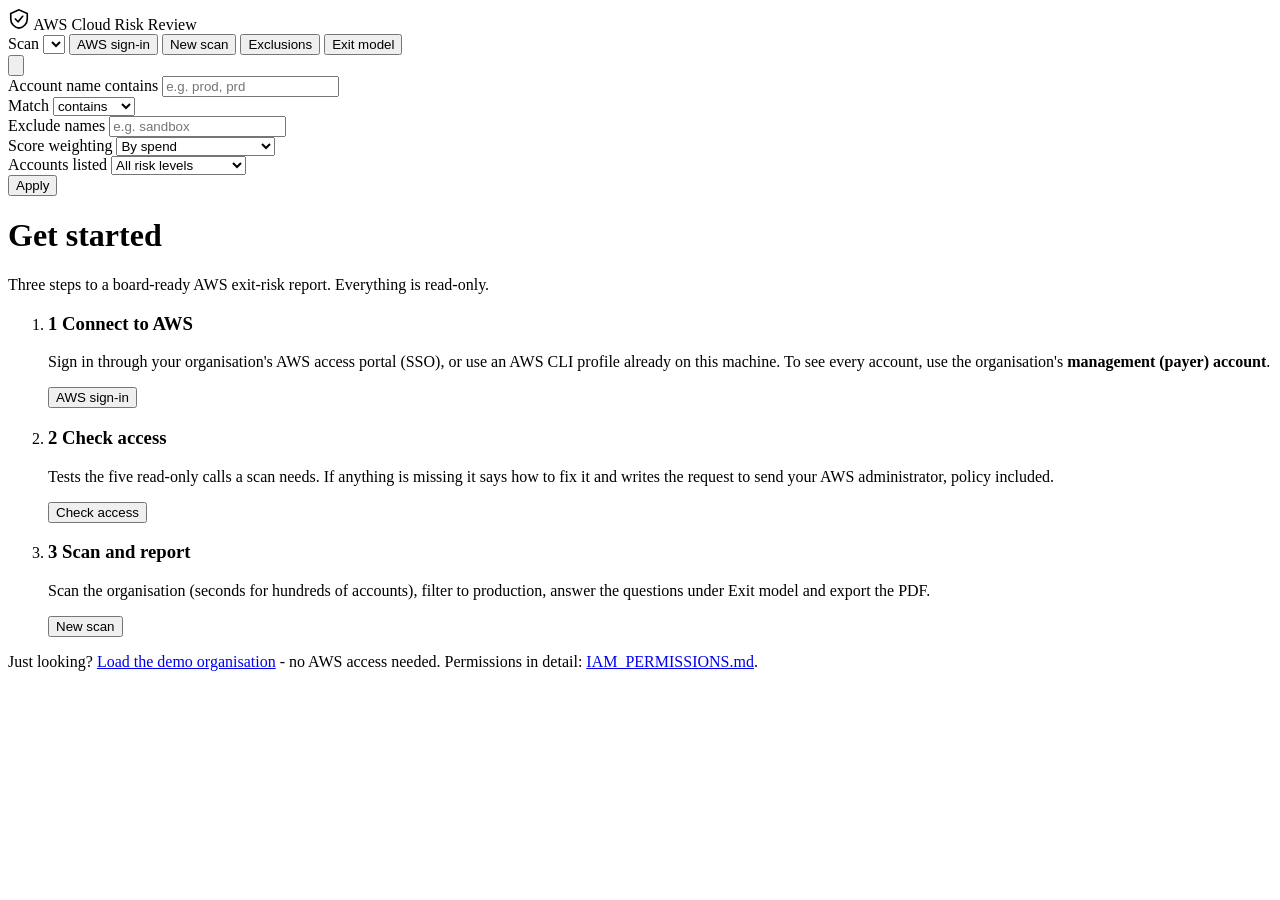
==== src/exitrisk/web/index.html @ a47efe34 "Release 0.31.0 Also: the scan label names the report type, and the member account role field no long" ====
<!doctype html>
<html lang="en">
<head>
  <meta charset="utf-8">
  <meta name="viewport" content="width=device-width, initial-scale=1">
  <title>AWS Cloud Risk Review</title>
  <link rel="icon" href="/static/favicon.svg" type="image/svg+xml">
  <link rel="stylesheet" href="/static/styles.css">
  <script src="/static/vendor/chart.umd.js" defer></script>
  <script src="/static/app.js" defer></script>
</head>
<body>
<header class="topbar no-print">
  <div class="brand">
    <svg viewBox="0 0 24 24" width="22" height="22" aria-hidden="true"><path d="M12 2 3 6v6c0 5 3.8 9.3 9 10 5.2-.7 9-5 9-10V6l-9-4Z" fill="none" stroke="currentColor" stroke-width="1.8"/><path d="m8 12 3 3 5-6" fill="none" stroke="currentColor" stroke-width="1.8" stroke-linecap="round"/></svg>
    <span>AWS Cloud Risk Review</span>
    <span id="buildInfo" class="build-info muted small"></span>
  </div>
  <div class="topbar-actions">
    <label class="sr-only" for="scanSelect">Scan</label>
    <select id="scanSelect" title="Stored scans"></select>
    <button id="btnSso" class="btn" title="Sign in through your AWS access portal (IAM Identity Center)"><span class="dot" id="ssoDot"></span><span id="ssoLabel">AWS sign-in</span></button>
    <button id="btnNewScan" class="btn primary">New scan</button>
    <button id="btnScanRunning" class="btn scan-running" title="A scan is running: open it to follow or stop it" hidden><span class="spin" aria-hidden="true"></span>Scan running <span id="scanRunPct"></span></button>
    <span class="tb-sep" aria-hidden="true"></span>
    <button id="btnExcl" class="btn" title="AWS products left out of the score and estimate">Exclusions<span id="exclCount" class="count-badge" hidden></span></button>
    <button id="btnModel" class="btn" title="Your answers behind the cost, time, deadline and resilience figures">Exit model</button>
    <button id="btnIssues" class="btn" title="Data quality and scan issues (section 9)" hidden>Issues<span id="issueBadge" class="count-badge"></span></button>
    <span class="tb-sep" aria-hidden="true"></span>
    <div class="menu">
      <button id="btnSettings" class="btn icon" aria-haspopup="menu" aria-expanded="false" aria-controls="settingsMenu" title="Settings" aria-label="Settings"><svg viewBox="0 0 24 24" aria-hidden="true"><circle cx="12" cy="12" r="3"/><path d="M19.4 15a1.7 1.7 0 0 0 .3 1.8l.1.1a2 2 0 1 1-2.8 2.8l-.1-.1a1.7 1.7 0 0 0-1.8-.3 1.7 1.7 0 0 0-1 1.5V21a2 2 0 1 1-4 0v-.1a1.7 1.7 0 0 0-1.1-1.5 1.7 1.7 0 0 0-1.8.3l-.1.1a2 2 0 1 1-2.8-2.8l.1-.1a1.7 1.7 0 0 0 .3-1.8 1.7 1.7 0 0 0-1.5-1H3a2 2 0 1 1 0-4h.1a1.7 1.7 0 0 0 1.5-1.1 1.7 1.7 0 0 0-.3-1.8l-.1-.1a2 2 0 1 1 2.8-2.8l.1.1a1.7 1.7 0 0 0 1.8.3H9a1.7 1.7 0 0 0 1-1.5V3a2 2 0 1 1 4 0v.1a1.7 1.7 0 0 0 1 1.5 1.7 1.7 0 0 0 1.8-.3l.1-.1a2 2 0 1 1 2.8 2.8l-.1.1a1.7 1.7 0 0 0-.3 1.8V9a1.7 1.7 0 0 0 1.5 1H21a2 2 0 1 1 0 4h-.1a1.7 1.7 0 0 0-1.5 1Z"/></svg></button>
      <div id="settingsMenu" class="menu-pop right" role="menu" hidden>
        <div class="menu-label">Appearance</div>
        <div class="seg" role="group" aria-label="Appearance">
          <button type="button" data-theme-pick="light" aria-pressed="false">Light</button>
          <button type="button" data-theme-pick="dark" aria-pressed="false">Dark</button>
          <button type="button" data-theme-pick="" aria-pressed="false">System</button>
        </div>
        <hr>
        <button id="btnAiConfig" role="menuitem"><b>AI configuration</b><span>Provider, model and key for the optional AI review</span></button>
        <hr>
        <button id="btnDemo" role="menuitem"><b>Load demo data</b><span>Synthetic organisation, no AWS access needed</span></button>
        <button id="btnCompare" role="menuitem"><b>Compare scans</b><span>What changed since an earlier scan</span></button>
        <button id="btnSchedule" role="menuitem"><b>Monthly scan</b><span>Repeat a scan each month so Compare shows the trend</span></button>
        <button id="btnLogs" role="menuitem"><b>Application log</b><span>Scan steps, warnings and errors</span></button>
      </div>
    </div>
  </div>
</header>

<section class="scopebar no-print" aria-label="Scope">
  <div class="field">
    <label for="fInclude">Account name contains</label>
    <input id="fInclude" placeholder="e.g. prod, prd" autocomplete="off">
  </div>
  <div class="field narrow">
    <label for="fMode">Match</label>
    <select id="fMode">
      <option value="contains">contains</option>
      <option value="prefix">starts with</option>
      <option value="suffix">ends with</option>
      <option value="regex">regex</option>
    </select>
  </div>
  <div class="field">
    <label for="fExclude">Exclude names</label>
    <input id="fExclude" placeholder="e.g. sandbox" autocomplete="off">
  </div>
  <div class="field narrow">
    <label for="fWeighting" title="How much a bigger account counts in the OU score">Score weighting</label>
    <select id="fWeighting">
      <option value="spend">By spend</option>
      <option value="equal">By number of accounts</option>
      <option value="balanced">Blend (√ spend)</option>
    </select>
  </div>
  <div class="field narrow">
    <label for="fMinRating" title="Which accounts the ranking lists. Scores and charts always include every account.">Accounts listed</label>
    <select id="fMinRating">
      <option value="">All risk levels</option>
      <option value="Moderate">Hide Low risk</option>
      <option value="High">High &amp; Critical only</option>
    </select>
  </div>
  <button id="btnApply" class="btn primary">Apply</button>
  <span id="filterError" class="error-text" role="alert"></span>
</section>

<div id="schedBanner" class="sched-banner no-print" role="status" hidden>
  <span id="schedBannerText"></span>
  <button type="button" class="btn sm" id="btnSchedBannerOpen">Monthly scan</button>
</div>

<main id="report" class="report">
  <div id="empty" class="empty">
    <h1>Get started</h1>
    <p>Three steps to a board-ready AWS exit-risk report. Everything is read-only.</p>
    <ol class="steps">
      <li class="card">
        <h3><span class="step-n">1</span> Connect to AWS</h3>
        <p>Sign in through your organisation's AWS access portal (SSO), or use an AWS CLI profile already on this machine. To see every account, use the organisation's <strong>management (payer) account</strong>.</p>
        <div class="row"><button type="button" class="btn primary" id="btnGsSso">AWS sign-in</button><span id="gsProfiles" class="muted small"></span></div>
      </li>
      <li class="card">
        <h3><span class="step-n">2</span> Check access</h3>
        <p>Tests the five read-only calls a scan needs. If anything is missing it says how to fix it and writes the request to send your AWS administrator, policy included.</p>
        <div class="row"><button type="button" class="btn" id="btnGsCheck">Check access</button></div>
      </li>
      <li class="card">
        <h3><span class="step-n">3</span> Scan and report</h3>
        <p>Scan the organisation (seconds for hundreds of accounts), filter to production, answer the questions under Exit model and export the PDF.</p>
        <div class="row"><button type="button" class="btn" id="btnGsScan">New scan</button></div>
      </li>
    </ol>
    <p class="muted small">Just looking? <a href="#" id="lnkDemo">Load the demo organisation</a> - no AWS access needed. Permissions in detail: <a href="https://github.com/andrewbakercloudscale/aws-org-level-risk-framework-reporting/blob/main/docs/IAM_PERMISSIONS.md" target="_blank" rel="noopener noreferrer">IAM_PERMISSIONS.md</a>.</p>
  </div>

  <div id="reportBar" class="report-bar no-print" hidden>
    <nav id="viewTabs" class="viewtabs" aria-label="Report">
      <button type="button" class="vtab" data-view="exit" aria-pressed="true"><svg viewBox="0 0 24 24" aria-hidden="true"><path d="M10 17l5-5-5-5"/><path d="M15 12H3"/><path d="M14 3h5a2 2 0 0 1 2 2v14a2 2 0 0 1-2 2h-5"/></svg><span><b>Exit Risk Report</b><small>How hard it is to leave AWS</small></span></button>
      <button type="button" class="vtab" data-view="multiregion" aria-pressed="false"><svg viewBox="0 0 24 24" aria-hidden="true"><circle cx="12" cy="12" r="9"/><path d="M3 12h18"/><path d="M12 3a14 14 0 0 1 0 18a14 14 0 0 1 0-18"/></svg><span><b>Multi-Region Report</b><small>A second AWS region: cost, people, RTO</small></span></button>
      <button type="button" class="vtab" data-view="assurance" aria-pressed="false"><svg viewBox="0 0 24 24" aria-hidden="true"><path d="M12 3l8 3v6c0 4.5-3.4 8.3-8 9-4.6-.7-8-4.5-8-9V6z"/><path d="m8.5 12 2.5 2.5 4.5-5"/></svg><span><b>Cloud Assurance Report</b><small>Controls and governance by account</small></span></button>
      <button type="button" class="vtab" data-view="outage" aria-pressed="false"><svg viewBox="0 0 24 24" aria-hidden="true"><path d="M12 3 2.5 20h19z"/><path d="M12 10v5"/><path d="M12 17.5v.5"/></svg><span><b>Outage Risk Report</b><small>What fails at peak, and where to start</small></span></button>
      <button type="button" class="vtab" data-view="compromise" aria-pressed="false"><svg viewBox="0 0 24 24" aria-hidden="true"><rect x="3" y="4" width="18" height="12" rx="2"/><path d="M2 20h20"/><path d="M12 8v3"/><path d="M12 13.5v.5"/></svg><span><b>Developer Compromise</b><small>What a stolen laptop could change</small></span></button>
    </nav>
    <button type="button" id="btnJumpAi" class="btn ai-jump" title="Go to the AI review (section 2)"><svg viewBox="0 0 24 24" aria-hidden="true"><path d="M12 3l1.8 4.7L18.5 9.5l-4.7 1.8L12 16l-1.8-4.7L5.5 9.5l4.7-1.8z"/><path d="M19 15l.8 2.2L22 18l-2.2.8L19 21l-.8-2.2L16 18l2.2-.8z"/></svg>AI review<span id="aiDot" class="dot" hidden></span></button>
    <div class="menu">
      <button id="btnExport" class="btn" aria-haspopup="menu" aria-expanded="false" aria-controls="exportMenu"><svg viewBox="0 0 24 24" aria-hidden="true"><path d="M12 4v11"/><path d="m7 10 5 5 5-5"/><path d="M5 20h14"/></svg>Export PDF<svg class="chev" viewBox="0 0 12 12" aria-hidden="true"><path d="m3 4.5 3 3 3-3"/></svg></button>
      <div id="exportMenu" class="menu-pop right" role="menu" hidden>
        <button id="btnPdf" role="menuitem"><b>Full report</b><span>Every section and the appendix</span></button>
        <button id="btnOnePage" role="menuitem"><b>One-page summary</b><span>Exit risk on one A4 page for the executive committee: score, cost and time, top risks, decisions</span></button>
      </div>
    </div>
  </div>

  <div id="viewLoading" class="view-loading no-print" hidden></div>

  <div id="content" hidden>
    <!-- Cover (print) / title -->
    <section class="cover">
      <p class="eyebrow">Concentration &amp; exit risk assessment</p>
      <h1 id="title">Exit Risk Report</h1>
      <p id="subtitle" class="muted"></p>
      <div id="coverage" class="coverage" role="alert" hidden></div>
      <dl id="metaList" class="meta"></dl>
    </section>

    <!-- 1. Executive summary -->
    <section class="section" id="sec-summary">
      <h2><span class="num">1</span>Executive summary</h2>
      <div class="card brief" id="brief">
        <p class="brief-eyebrow">Bottom line</p>
        <p class="brief-headline" id="briefHeadline"></p>
        <p class="brief-context" id="briefContext"></p>
        <div class="provisional" id="briefProvisional" hidden>
          <div><strong>Cost and time are provisional.</strong> They use default answers, not your organisation's.
            Answer the delivery questions (CI/CD, Terraform, team size, day rate) to estimate them for you.</div>
          <a href="#" class="btn primary no-print" id="btnAnswerQs">Answer the questions</a>
        </div>
        <dl class="exit-facts" id="briefFacts"></dl>
        <div class="brief-cols">
          <div><h3>What we found</h3><ul class="leads" id="briefFindings"></ul></div>
          <div><h3>What we recommend</h3><ol class="leads" id="briefActions"></ol></div>
        </div>
        <p class="brief-conf"><span class="badge" id="briefConf"></span> <span id="briefConfWhy" class="muted"></span></p>
        <div class="conf-steps" id="briefConfSteps" hidden></div>
      </div>
      <div class="keep-together">
      <h3 class="sub">Key figures</h3>
      <div class="hero-row">
        <div class="hero card">
          <div class="hero-label">OU exit-risk score</div>
          <div class="hero-pair">
            <div>
              <div class="hero-label">By spend</div>
              <div class="hero-value"><span id="heroScore">…</span><span class="hero-of">/100</span></div>
              <div id="heroRating" class="badge"></div>
            </div>
            <div>
              <div class="hero-label">By no. of accounts</div>
              <div class="hero-value"><span id="heroScoreAcc">…</span><span class="hero-of">/100</span></div>
              <div id="heroRatingAcc" class="badge"></div>
            </div>
          </div>
          <div id="heroAlt" class="hero-alt"></div>
          <div class="scale" aria-hidden="true"><div class="scale-bands"></div><div id="scaleMarker" class="scale-marker" title="By spend"></div><div id="scaleMarkerAcc" class="scale-marker acc" title="By number of accounts"></div></div>
          <div class="scale-labels" aria-hidden="true"><span>Low</span><span>Mod.</span><span>Elev.</span><span>High</span><span>Critical</span></div>
        </div>
        <div class="tiles" id="kpiTiles"></div>
      </div>
      </div>
      <div class="keep-together" id="workBlock">
        <h3 class="sub">Where the work is <span class="badge depth" id="depthBadge"></span></h3>
        <p class="muted work-cap" id="workCap">The score above weighs exit risk by spend: financial exposure. These measures weigh it by the engineering work instead, so a small but deeply wired service counts for what it takes to move.</p>
        <div class="tiles measures" id="measureTiles"></div>
        <div class="dims" id="dimCards"></div>
      </div>
      <div class="grid-2 work-detail" id="workDetail">
        <div class="card">
          <h3>Critical accounts: ready to move?</h3>
          <p class="muted small">Judged on their own, so many easy moves elsewhere cannot hide one that is hard. Ready: portability 60 or more and no Critical services to replace.</p>
          <div class="table-wrap"><table class="data compact" id="readyTable"></table></div>
        </div>
        <div class="card">
          <h3>AWS-specific integrations</h3>
          <p class="muted small" id="intCap"></p>
          <div class="table-wrap"><table class="data compact" id="intTable"></table></div>
          <p class="muted small" id="intNote"></p>
        </div>
      </div>
    </section>

    <!-- 2. AI review (optional) -->
    <section class="section" id="sec-ai">
      <h2><span class="num">2</span>AI review</h2>
      <p class="muted section-lede">An AI model reads the whole report in three passes (every material account, the whole estate, then an independent consistency review) and gives a second opinion: what matters most, which accounts to focus on and how to tackle them. Optional; the report's own figures do not change.</p>
      <div id="aiPanel" class="card ai-panel"></div>
    </section>

    <!-- 3. Risk profile -->
    <section class="section" id="sec-profile">
      <h2><span class="num">3</span>Where the exit risk sits</h2>
      <div class="grid-2">
        <figure class="card chart-card">
          <figcaption><h3>Monthly spend by exit-risk tier</h3><p class="muted">Share of in-scope spend by how hard it is to move.</p></figcaption>
          <div class="tier-split">
            <div class="chart-box donut"><canvas id="chTiers" role="img" aria-label="Donut chart of spend by risk tier"></canvas></div>
            <table class="data compact" id="tierTable"></table>
          </div>
        </figure>
        <figure class="card chart-card">
          <figcaption><h3>Spend trend by tier</h3><p class="muted">Is lock-in growing? Monthly amortised spend.</p></figcaption>
          <div class="chart-box short"><canvas id="chTrend" role="img" aria-label="Stacked bar chart of monthly spend by risk tier"></canvas></div>
        </figure>
      </div>
      <h3 class="sub">Spend growth by product type</h3>
      <p id="growthHead" class="growth-head"></p>
      <div class="grid-2">
        <figure class="card chart-card">
          <figcaption><h3>Change in monthly spend</h3><p class="muted" id="growthCap"></p></figcaption>
          <div class="chart-box"><canvas id="chGrowth" role="img" aria-label="Bar chart of the change in monthly spend for each product type"></canvas></div>
        </figure>
        <div class="card">
          <h3>Monthly spend by product type</h3>
          <table class="data compact" id="growthTable"></table>
          <p class="muted small" id="growthNote"></p>
        </div>
      </div>
    </section>

    <!-- 4. Accounts -->
    <section class="section" id="sec-accounts">
      <h2><span class="num">4</span>Accounts: how many are at risk, and how big</h2>
      <div class="grid-2">
        <figure class="card chart-card">
          <figcaption><h3>Accounts by exit-risk rating</h3><p class="muted">Share of accounts (top) against share of spend (bottom). Few accounts holding a lot of spend is a concentration to manage, not an estate-wide problem.</p></figcaption>
          <div class="chart-box short"><canvas id="chBreadth" role="img" aria-label="Stacked bars comparing the share of accounts and the share of spend in each risk rating"></canvas></div>
        </figure>
        <div class="card">
          <h3>Portable vs higher-risk accounts</h3>
          <table class="data compact" id="ratingTable"></table>
          <p class="muted small" id="weightingNote"></p>
        </div>
      </div>
      <figure class="card chart-card">
        <figcaption><h3>Inherent risk vs spend</h3><p class="muted">Each bubble is an account. Up = harder to move; right = bigger; bubble size = points it contributes to the OU score. Top-right accounts drive the exit.</p></figcaption>
        <div class="chart-box tall"><canvas id="chAccounts" role="img" aria-label="Bubble chart of account risk score against monthly spend"></canvas></div>
      </figure>
      <div class="card">
        <h3>Account ranking <span class="muted small">by criticality: spend × risk</span></h3>
        <div id="lockinLegend" class="chips lockin-legend" hidden></div>
        <div class="table-wrap"><table class="data accounts" id="accountTable"></table></div>
        <p class="table-more"><span id="acctMoreNote" class="muted small"></span> <button type="button" class="btn no-print" id="btnAcctMore" hidden></button></p>
      </div>
      <div class="card" id="ownersCard">
        <h3>Who owns the risk <span class="muted small">from the accounts' owner and executive tags</span></h3>
        <p id="ownersLead"></p>
        <div class="table-wrap"><table class="data" id="ownersTable"></table></div>
        <p id="ownersNote" class="muted small"></p>
      </div>
    </section>

    <!-- 5. Services -->
    <section class="section" id="sec-services">
      <h2><span class="num">5</span>Services driving lock-in</h2>
      <div class="grid-2">
        <figure class="card chart-card">
          <figcaption><h3>Top services by spend</h3><p class="muted">Coloured by exit-risk tier.</p></figcaption>
          <div class="chart-box tall"><canvas id="chServices" role="img" aria-label="Bar chart of top services by spend"></canvas></div>
        </figure>
        <div class="card">
          <h3>High &amp; critical services in use</h3>
          <div class="table-wrap"><table class="data" id="lockinTable"></table></div>
        </div>
      </div>
      <div class="card" id="mktCard" hidden>
        <h3>Third-party products billed through AWS</h3>
        <p class="muted small">Marketplace software and third-party models on Bedrock. Usually portable: the vendor sells direct or on other clouds, but each contract needs re-papering.</p>
        <div class="table-wrap"><table class="data compact" id="mktTable"></table></div>
      </div>
    </section>

    <!-- 6. Estimate -->
    <section class="section" id="sec-estimate">
      <h2><span class="num">6</span>Exit cost &amp; time estimate</h2>
      <div class="est-full">
        <div class="est-results">
          <div id="estEmpty" class="card hint" hidden>No spend is in scope, so there is nothing to estimate. Change the account filter or run a scan that covers more accounts.</div>
          <div id="estBody">
          <div class="tiles" id="estTiles"></div>
          <figure class="card chart-card" id="writeOffCard">
            <figcaption><h3>Commitments written off, over time</h3><p class="muted" id="writeOffCap"></p></figcaption>
            <div class="chart-box"><canvas id="chWriteOff" role="img" aria-label="Bars of Savings Plans and reservations billed each month, with a line of what is written off if the exit finishes that month"></canvas></div>
          </figure>
          <div class="card">
            <h3>Indicative timeline</h3>
            <div id="gantt" class="gantt"></div>
          </div>
          <figure class="card chart-card">
            <figcaption><h3>Where the effort goes</h3><p class="muted">Person-months, after the delivery-maturity adjustment.</p></figcaption>
            <div class="chart-box short"><canvas id="chEffort" role="img" aria-label="Bar chart of effort by component"></canvas></div>
          </figure>
          </div>
        </div>
      </div>
      <div class="card" id="toolsCard" hidden>
        <div class="card-head"><h3>Tools that shorten the move</h3></div>
        <p class="muted small" id="toolsCap"></p>
        <div class="table-wrap"><table class="data" id="toolsTable"></table></div>
      </div>
      <div class="card">
        <div class="card-head"><h3>Your answers and the assumptions behind the estimate</h3><button type="button" class="btn no-print" data-model="qForm">Change answers</button></div>
        <dl class="answers" id="answers"></dl>
        <ul id="assumptions" class="assumptions"></ul>
      </div>
      <div id="timing">
      <h3 class="sub-head">Timing: your deadline and AWS commitments</h3>
      <div class="model-strip"><dl class="answers inline" id="timeAnswers"></dl><button type="button" class="btn no-print" data-model="timeForm">Change deadline and contract</button></div>
      <div class="est-full">
        <div class="est-results">
          <div class="tiles" id="timeTiles"></div>
          <div class="card">
            <ul id="timePoints" class="assumptions"></ul>
          </div>
        </div>
      </div>
      <div class="card">
        <h3>Savings Plans and reservations</h3>
        <p class="muted small" id="timeNote"></p>
        <div class="table-wrap"><table class="data compact" id="timeTable"></table></div>
      </div>
      </div>
    </section>

    <!-- 7. Resilience -->
    <section class="section" id="sec-resilience">
      <h2><span class="num">7</span>Resilience: critical accounts, data and a stressed exit</h2>
      <p class="muted section-lede">A planned exit is one question. Regulators also ask what happens to critical services if AWS fails, and what could move in weeks rather than years. These figures inform; they do not change the score or the estimate. Losing one AWS region is covered by the Multi-Region Report.</p>
      <div class="model-strip"><dl class="answers inline" id="resAnswers"></dl><button type="button" class="btn no-print" data-model="resForm">Change critical accounts</button></div>
      <div class="est-full">
        <div class="est-results">
          <div class="tiles" id="resTiles"></div>
        </div>
      </div>
      <div class="card">
        <h3>Stressed exit: what could move in a hurry</h3>
        <p class="muted small" id="resStressNote"></p>
        <div id="resStress" class="split-list"></div>
        <div class="table-wrap"><table class="data compact" id="resStuck"></table></div>
      </div>
      <div class="card">
        <h3>Data held: what an exit has to move</h3>
        <p class="muted small" id="resDataNote"></p>
        <ul id="resDataPoints" class="assumptions"></ul>
        <div class="grid-2">
          <div class="table-wrap"><table class="data compact" id="resDataServices"></table></div>
          <div class="table-wrap"><table class="data compact" id="resDataAccounts"></table></div>
        </div>
      </div>
      <div class="card" id="resLinksCard">
        <h3>Links for the migration: how fast the data can move</h3>
        <p class="muted small" id="resLinksNote"></p>
        <div class="table-wrap"><table class="data compact" id="resLinks"></table></div>
        <ul id="resLinksPoints" class="assumptions"></ul>
      </div>
    </section>

    <!-- 8. Areas of focus -->
    <section class="section" id="sec-focus">
      <h2><span class="num">8</span>Areas of focus: where the exit will be won or lost</h2>
      <p class="muted section-lede">The accounts whose complexity or risk needs attention, why, and how to tackle each one during the project. Derived from this scan with fixed rules, so the same scan always gives the same list; it does not change the score or the estimate. The AI's view is in the AI review, section 2.</p>
      <div class="tiles" id="focusTiles"></div>
      <div class="card">
        <h3>Programme themes</h3>
        <p class="muted small">Issues that cut across accounts and are cheaper to solve once.</p>
        <div id="focusThemes" class="focus-list"></div>
      </div>
      <div class="card">
        <h3>What to do when</h3>
        <p class="muted small">The concerns below, by the project phase that should deal with them.</p>
        <div class="table-wrap"><table class="data compact" id="focusPlan"></table></div>
      </div>
      <h3 class="sub-head">Accounts to focus on</h3>
      <p class="muted small" id="focusNote"></p>
      <div id="focusAccounts" class="focus-accounts"></div>
    </section>

    <!-- 9. Data quality -->
    <section class="section" id="sec-issues">
      <h2><span class="num">9</span>Data quality &amp; scan issues</h2>
      <div class="card">
        <p class="muted small">What this report does <em>not</em> cover. Every API error during the scan is recorded here and in the log.</p>
        <div id="issueCounts" class="issue-counts"></div>
        <div class="table-wrap"><table class="data" id="issueTable"></table></div>
      </div>
    </section>

    <!-- Appendix A -->
    <section class="section appendix" id="sec-appendix">
      <h2><span class="num">A</span>Appendix: service exit-risk catalog</h2>
      <div class="card">
        <p>Every AWS service is classified into one of five tiers by how much of a workload must change to leave AWS. The tier sets the service's risk score; the recommended path and typical duration are for one workload of that service.</p>
        <table class="data tiers-def" id="tierDefs"></table>
        <label class="check no-print"><input type="checkbox" id="showAllCatalog"> Show the full catalog (not only services in this estate)</label>
        <div id="catalog"></div>
      </div>
    </section>

    <!-- Appendix B -->
    <section class="section appendix" id="sec-method">
      <h2><span class="num">B</span>Appendix: methodology</h2>
      <div class="card prose">
        <h3>Data sources</h3>
        <p>Spend comes from AWS Cost Explorer in the management (payer) account: amortised cost per account per service per month, excluding tax, credits, refunds and support. Marketplace purchases are grouped as one third-party line. Accounts and OU structure come from AWS Organizations. The optional deep scan counts resources (Lambda functions, DynamoDB tables, state machines, stacks and more) in each member account through a read-only role. All API calls are read-only.</p>
        <h3>Scoring</h3>
        <p>Each service's tier maps to a score: Portable 10, Low 30, Moderate 50, High 75, Critical 95. An account's <strong>inherent risk</strong> is the spend-weighted average of its services' scores.</p>
        <p>The report gives <strong>two OU scores</strong>. <strong>By spend</strong> weights each account by its share of in-scope spend, so a small account full of proprietary services scores high on its own yet moves the score very little. <strong>By number of accounts</strong> counts every account with spend equally, so one large account (for example a contact centre on Connect) cannot dominate it. A gap between the two shows whether risk is concentrated in a few big accounts or spread across many. An account's <strong>contribution</strong> is its inherent risk × its weight under the weighting chosen in the bar at the top (by spend unless changed).</p>
        <p>Ratings: Low &lt; 25 ≤ Moderate &lt; 40 ≤ Elevated &lt; 55 ≤ High &lt; 70 ≤ Critical.</p>
        <h3>Estimate</h3>
        <p>The cost and time figures depend on the delivery questions under Exit model. Until they are answered, the report marks the figures provisional and keeps them out of the bottom line.</p>
        <p>Effort is built bottom-up: each material service in each account contributes the catalog's engineer-weeks for one workload, scaled by the square root of its spend relative to US$1,000/month (and by its resource count where the deep scan ran). Data migration effort (per TB moved and per account holding data), account overhead, a target landing zone, programme management and contingency are added, and the total is adjusted for delivery maturity from the questionnaire. Duration is the longest of effort ÷ available capacity (with a ramp-up), the critical path of the hardest tier present, and the data path: ordering links, the bulk copy and the final cutover. Cost adds parallel running and the target platform while the exit runs. The range around each figure is widest on billing data alone and narrows once deep and dependency scans have run.</p>
        <h3>Limitations</h3>
        <ul>
          <li>Spend is a proxy for size; a cheap service can still be hard to move (the deep scan's resource counts partly correct for this).</li>
          <li>RDS spend covers all engines; Aurora-specific features and commercial engines (Oracle, SQL Server) appear in the deep scan's engine breakdown.</li>
          <li>Contractual exit costs (EDP commitments, Savings Plans, Reserved Instances) and target-cloud run costs are outside the estimate; commitments still owed after the exit are shown separately, as written off, under Timing.</li>
          <li>The estimate is an order-of-magnitude planning figure for an executive decision, not a delivery quote.</li>
        </ul>
      </div>
    </section>
    <footer class="report-footer" id="footer"></footer>
  </div>

  <!-- One-page executive summary: print only (One-page PDF button, or exitrisk pdf --onepage) -->
  <section id="onePager" class="onepager" hidden>
    <header class="op-head">
      <div>
        <p class="eyebrow">AWS exit risk · one-page summary</p>
        <h1 id="opTitle"></h1>
        <p class="muted" id="opScope"></p>
      </div>
      <div class="op-score">
        <div class="hero-label">Exit-risk score</div>
        <div class="op-num"><span id="opScore"></span><span class="hero-of">/100</span></div>
        <div class="badge" id="opRating"></div>
        <div class="muted small" id="opScoreAcc"></div>
      </div>
    </header>
    <p class="op-headline" id="opHeadline"></p>
    <p class="op-prov" id="opProv" hidden><strong>Cost and time are provisional.</strong> They use default delivery answers, not this organisation's: answer the questions under Exit model in the console.</p>
    <div class="op-tiles" id="opTiles"></div>
    <div class="op-tiers">
      <div class="op-tierbar" id="opTierBar"></div>
      <div class="op-legend" id="opTierLegend"></div>
    </div>
    <div class="op-cols">
      <div><h2>What we found</h2><ol class="leads" id="opRisks"></ol></div>
      <div><h2>Decisions needed</h2><ol class="leads" id="opDecisions"></ol></div>
    </div>
    <h2>Accounts that drive the exit</h2>
    <table class="data compact" id="opAccounts"></table>
    <div id="opOwners" hidden>
      <h2>Who owns the risk</h2>
      <p class="op-owners-lead" id="opOwnersLead"></p>
      <ul class="op-owners" id="opOwnersList"></ul>
    </div>
    <p class="op-foot muted" id="opFoot"></p>
  </section>

  <!-- ================================================================ Multi-region view -->
  <div id="mrError" class="card mr-error no-print" role="alert" hidden>
    <h2>The multi-region estimate could not be calculated</h2>
    <p id="mrErrorText" class="error-text"></p>
    <p id="mrErrorHint" class="muted"></p>
    <p><button type="button" class="btn primary" id="btnMrRetry">Try again</button> <button type="button" class="btn" id="btnMrLog">Open the log</button></p>
  </div>
  <div id="mrContent" hidden>
    <section class="cover">
      <div class="eyebrow">Resilience review</div>
      <h1 id="mrTitle">Multi-Region Report: a second AWS region</h1>
      <p id="mrSubtitle" class="muted">What it takes to survive the loss of a whole AWS region for the accounts you choose: run cost, people by team, recovery time per service, cost and time to build, and where to put it.</p>
      <div id="mrCoverage" class="coverage" role="alert" hidden></div>
      <dl id="mrMeta" class="meta"></dl>
    </section>

    <section class="section" id="mr-summary">
      <h2><span class="num">1</span>Executive summary</h2>
      <div class="card brief">
        <p class="brief-eyebrow">Bottom line</p>
        <p class="brief-headline" id="mrHeadline"></p>
        <div class="provisional" id="mrProvisional" hidden>
          <div><strong>Figures are provisional.</strong> They use default answers. Choose the recovery target and accounts, and answer the questions in section 2.</div>
          <a href="#mr-questions" class="btn primary no-print">Answer the questions</a>
        </div>
        <div class="brief-cols">
          <div><h3>What we found</h3><ul class="leads" id="mrFindings"></ul></div>
          <div><h3>What we recommend</h3><ol class="leads" id="mrActions"></ol></div>
        </div>
      </div>
      <div class="tiles" id="mrTiles"></div>
      <div class="card ai-panel" id="mrAi"></div>
    </section>

    <section class="section" id="mr-questions">
      <h2><span class="num">2</span>Your choices</h2>
      <form class="card questionnaire mr-form" id="mrForm" autocomplete="off">
        <p class="muted small">Saved in this browser only. These answers belong to this report alone; the exit risk report has its own.</p>
        <p class="q-status" id="mrStatus"></p>
        <fieldset class="recovery">
          <legend>Recovery target after a region-wide event</legend>
          <label class="choice"><input type="radio" name="recovery" value="rto_3h"> <span><strong>Recover within 3 hours</strong><br><span class="muted small">Systemic risk event: data replicated continuously, a minimal footprint scaled up on failover (pilot light).</span></span></label>
          <label class="choice"><input type="radio" name="recovery" value="instant"> <span><strong>On demand: instant</strong><br><span class="muted small">No outage: both regions serve traffic all the time (active-active).</span></span></label>
        </fieldset>
        <div class="mr-grid">
          <label>Where may the second region be?<select name="residency"></select></label>
          <label>Primary region<select name="primary"></select></label>
          <label>Second region<select name="secondary"></select></label>
          <label>AWS Support plan<select name="support_plan"></select></label>
          <label>Application engineers available (FTE)<input name="app_engineers_fte" type="number" min="0" step="1"></label>
          <label>% of platform and data time on the build<input name="allocation_pct" type="number" min="5" max="100" step="5"></label>
          <label>Blended day rate<input name="day_rate" type="number" min="0" step="50"></label>
          <label>Currency<input name="currency" maxlength="3" pattern="[A-Za-z]{3}"></label>
          <label>Cost per extra FTE a year (0 = day rate × 220)<input name="fte_annual_cost" type="number" min="0" step="1000"></label>
          <label>Standard CI/CD pipeline?<select name="cicd"></select></label>
          <label>Terraform, and is it up to date?<select name="iac"></select></label>
          <label class="check"><input name="regulated" type="checkbox"> Regulated (adds evidence and sign-off)</label>
        </div>
        <fieldset class="teams">
          <legend>Your teams today <span class="muted small">people now, so the report can show what a second region adds to each</span></legend>
          <div class="mr-grid five">
            <label>Platform, cloud and SRE<input name="team_platform" type="number" min="0" step="1"></label>
            <label>Databases and data<input name="team_data" type="number" min="0" step="1"></label>
            <label>Cloud security and IAM<input name="team_security" type="number" min="0" step="1"></label>
            <label>Application support and ops<input name="team_app_ops" type="number" min="0" step="1"></label>
            <label>DR and resilience<input name="team_resilience" type="number" min="0" step="1"></label>
          </div>
        </fieldset>
        <button type="button" id="btnMrConfirm" class="btn primary no-print">These answers are right: recalculate</button>
      </form>
    </section>

    <section class="section" id="mr-accounts">
      <h2><span class="num">3</span>Accounts to make multi-region</h2>
      <div class="card">
        <div class="mr-acct-bar no-print">
          <span id="mrAcctCount" class="small"></span>
          <span class="spacer"></span>
          <button type="button" class="btn" id="btnMrAll">Select all</button>
          <button type="button" class="btn" id="btnMrNone">Select none</button>
          <button type="button" class="btn" id="btnMrTop">Top 10 by spend</button>
          <select id="mrOuPick" aria-label="Select the accounts in an organizational unit"><option value="">Select an OU…</option></select>
        </div>
        <p class="muted small">Tick the accounts that need a second region, or pick an OU. Sorted by spend. Readiness is the worst failover risk among an account's material services for the chosen recovery target; open an account to see each service's risk.</p>
        <div class="table-wrap"><table class="data mr-accounts" id="mrAcctTable"></table></div>
        <p class="table-more"><span id="mrAcctMoreNote" class="muted small"></span> <button type="button" class="btn no-print" id="btnMrAcctMore" hidden></button></p>
      </div>
    </section>

    <section class="section" id="mr-region">
      <h2><span class="num">4</span>Which second region</h2>
      <div class="grid-2">
        <figure class="card chart-card">
          <figcaption><h3>Where the chosen accounts run today</h3><p class="muted">Monthly spend by region.</p></figcaption>
          <div class="chart-box short"><canvas id="chMrRegions" role="img" aria-label="Bar chart of monthly spend by AWS region"></canvas></div>
        </figure>
        <div class="card">
          <h3>Recommended: <span id="mrRecName"></span></h3>
          <p class="muted small" id="mrRecWhy"></p>
          <table class="data compact" id="mrTargetFacts"></table>
        </div>
      </div>
      <div class="card">
        <h3>Candidate regions <span class="muted small">ranked by service parity, latency and price</span></h3>
        <p class="muted small no-print">Click a service under "Not available" to correct it: the AWS list can lag a launch, or the service may not need a second region.</p>
        <div id="mrFixes" class="chips mr-fixes" hidden></div>
        <div class="table-wrap"><table class="data" id="mrCandTable"></table></div>
      </div>
      <div class="card" id="mrRegCard" hidden>
        <h3>Regulation to check <span class="muted small">before data moves to <span id="mrRegRegion"></span>; pointers, not legal advice</span></h3>
        <ul class="reg-list" id="mrRegList"></ul>
      </div>
    </section>

    <section class="section" id="mr-run">
      <h2><span class="num">5</span>Cost to run, and the people</h2>
      <div class="tiles" id="mrRunTiles"></div>
      <div class="grid-2">
        <figure class="card chart-card">
          <figcaption><h3>Second-region infrastructure by service class</h3><p class="muted">Monthly, after the recovery target's share and regional prices.</p></figcaption>
          <div class="chart-box short"><canvas id="chMrClass" role="img" aria-label="Bar chart of second-region monthly run cost by service class"></canvas></div>
        </figure>
        <figure class="card chart-card">
          <figcaption><h3>Team sizes: today and with two regions</h3><p class="muted">People, central estimate.</p></figcaption>
          <div class="chart-box short"><canvas id="chMrTeams" role="img" aria-label="Bar chart of each team's size today and with a second region"></canvas></div>
        </figure>
      </div>
      <div class="card">
        <h3>What a second region does to each team</h3>
        <div class="table-wrap"><table class="data compact" id="mrStaffTable"></table></div>
      </div>
    </section>

    <section class="section" id="mr-recovery">
      <h2><span class="num">6</span>Recovery time by service</h2>
      <div class="tiles" id="mrRecTiles"></div>
      <div class="card">
        <p class="muted small">Estimated time to be serving again (RTO) and data that could be lost (RPO) in the second region, for each service in the chosen accounts and each DR strategy. Your target's strategy is highlighted. Indicative: prove each one with a failover test.</p>
        <div class="table-wrap"><table class="data compact mr-rto" id="mrRecTable"></table></div>
        <p class="table-more"><span id="mrRecMoreNote" class="muted small"></span> <button type="button" class="btn no-print" id="btnMrRecMore" hidden></button></p>
      </div>
    </section>

    <section class="section" id="mr-build">
      <h2><span class="num">7</span>Cost and time to achieve</h2>
      <div class="tiles" id="mrBuildTiles"></div>
      <figure class="card chart-card">
        <figcaption><h3>Where the effort goes</h3><p class="muted">Person-months, after the delivery-maturity adjustment.</p></figcaption>
        <div class="chart-box short"><canvas id="chMrBuild" role="img" aria-label="Bar chart of build effort by component"></canvas></div>
      </figure>
    </section>

    <section class="section" id="mr-parity">
      <h2><span class="num">8</span>Service parity in the second region</h2>
      <div class="card">
        <div class="table-wrap"><table class="data compact" id="mrParityTable"></table></div>
      </div>
      <div class="card">
        <h3>Assumptions</h3>
        <ul id="mrAssumptions" class="assumptions"></ul>
      </div>
    </section>
    <footer class="report-footer" id="mrFooter"></footer>
  </div>

  <!-- ================================================================ Outage risk view -->
  <div id="orError" class="card mr-error no-print" role="alert" hidden>
    <h2>The Outage Risk Report could not be built</h2>
    <p id="orErrorText" class="error-text"></p>
    <p id="orErrorHint" class="muted"></p>
    <p><button type="button" class="btn primary" id="btnOrRetry">Try again</button> <button type="button" class="btn" id="btnOrLog">Open the log</button></p>
  </div>
  <div id="orEmpty" class="card as-empty no-print" hidden>
    <h2>No outage risk checks in this scan</h2>
    <p id="orEmptyText" class="muted"></p>
    <p class="muted small">The checks read each account's quotas, CloudWatch utilisation, storage, MSK, Amazon Connect, subnets and EKS workloads with read-only calls. They need the extra read permissions in docs/IAM_PERMISSIONS.md: Check access tests them.</p>
    <p><button type="button" class="btn primary" id="btnOrOpen" hidden></button> <button type="button" class="btn primary" id="btnOrScan">New scan with the outage risk checks</button> <button type="button" class="btn" id="btnOrDemo">Load the demo organisation</button></p>
  </div>
  <div id="orContent" hidden>
    <section class="cover">
      <div class="eyebrow">Outage risk</div>
      <h1 id="orTitle">Outage Risk Report</h1>
      <p class="muted">What is close to a limit, what runs hot and cannot grow, what fills up before the peak, and which EKS workloads are sized or scaled to fail, in every account.</p>
      <div id="orCoverage" class="coverage" role="alert" hidden></div>
      <div id="orComplete" class="complete-scan no-print" hidden></div>
      <dl id="orMeta" class="meta"></dl>
    </section>

    <section class="section" id="or-now">
      <h2><span class="num urgent">!</span>Immediate attention</h2>
      <div class="card or-now">
        <p class="brief-headline" id="orNowLead"></p>
        <p class="muted small">Production only. What is most likely to cause an outage if nobody acts: failing now, failed in the last 35 days, at or past its limit, fills before the peak, or near its limit. Planned changes such as AWS upgrades and design gaps such as a single zone are in Top risks (section 3), not here. Most likely first, then how far an outage would spread. One line per finding per account, with its other resources counted. Each line says why now, which account and owner, what to do and by when. Select an account to see all its findings.</p>
        <p class="no-print table-pdf"><button type="button" class="btn" data-pdf-section="or-now">Export table to PDF</button></p>
        <div class="table-wrap"><table class="data compact" id="orNow"></table></div>
        <p id="orNowMore" class="muted small"></p>
      </div>
    </section>

    <section class="section" id="or-summary">
      <h2><span class="num">1</span>Where to focus</h2>
      <div class="card brief">
        <p class="brief-eyebrow">Bottom line</p>
        <p class="brief-headline" id="orHeadline"></p>
        <div class="brief-cols">
          <div><h3>What we found</h3><ul class="leads" id="orFindings"></ul></div>
          <div><h3>What to do first</h3><ol class="leads" id="orActions"></ol></div>
        </div>
      </div>
      <div class="tiles" id="orTiles"></div>
      <div class="card ai-panel" id="orAi"></div>
      <div class="card">
        <h3>Services most at risk of an outage</h3>
        <p class="muted small">Ranked by how likely an outage is and how far it would spread. Likely: production findings, one per risk per account, a critical counting ten highs. Spread: a shared service (network, DNS, the front door, a shared cluster) stops many workloads at once, a data store stops the workloads that use it, compute stops its own workload. Spend plays no part.</p>
        <div class="table-wrap"><table class="data compact" id="orSvcRisk"></table></div>
      </div>
      <div class="card">
        <h3>Areas, worst first</h3>
        <p class="muted small">Production findings in each area. Start by is the change freeze less the time the work usually takes; those lead times are our judgement, as AWS publishes none for quota increases. Select an area to see its findings.</p>
        <div class="table-wrap"><table class="data compact" id="orFocus"></table></div>
      </div>
    </section>

    <section class="section" id="or-map">
      <h2><span class="num">2</span>Risk map: where the outage risk is</h2>
      <p class="muted small">Accounts ranked by what was found in them: one point per medium, ten per high, a hundred per critical, one per risk however many copies, a non-production finding a tenth. Select an account to see its findings.</p>
      <div class="card">
        <h3>Accounts by rating</h3>
        <p class="muted small">Number of accounts, and their critical and high findings. Start at the top left. Select a cell to list its accounts.</p>
        <div class="table-wrap"><table class="or-matrix" id="orMatrix"></table></div>
        <p id="orMatrixList" class="small" hidden></p>
      </div>
      <figure class="card chart-card" id="orBubbles">
        <figcaption><h3>Outage risk vs how far it would spread</h3><p class="muted">Each bubble is an account with a finding. Up = worse findings; right = they sit on services others depend on (data, then shared: network, DNS, a shared cluster, the event backbone); bubble size = its risk points. Start at the top right. Select a bubble to see its findings.</p></figcaption>
        <div class="chart-box tall"><canvas id="chOrAccounts" role="img" aria-label="Bubble chart of each account's outage risk score against how far an outage of the services its findings are on would spread"></canvas></div>
        <p id="orBubblesNote" class="muted small"></p>
      </figure>
      <div class="grid-2 or-map-grid">
        <div class="card">
          <h3>Most risk</h3>
          <p class="muted small">The 20 accounts with the most outage risk: critical findings first, then high.</p>
          <div id="orExposure" class="or-bars"></div>
        </div>
        <div class="card">
          <h3>Production findings by service</h3>
          <p class="muted small">Critical, high and medium.</p>
          <div id="orServiceBars" class="or-bars"></div>
        </div>
      </div>
      <div class="card">
        <h3>Account by service</h3>
        <p id="orHeatNote" class="muted small"></p>
        <div class="table-wrap"><table class="or-heat" id="orHeat"></table></div>
        <div id="orHeatDetail" class="or-heat-detail" hidden></div>
      </div>
      <div class="card">
        <h3>What reaches its limit first</h3>
        <p id="orRunwayNote" class="muted small"></p>
        <div id="orRunway" class="or-runway"></div>
      </div>
    </section>

    <section class="section" id="or-top">
      <h2><span class="num">3</span><span id="orTopTitle">Top risks</span></h2>
      <div class="card">
        <p class="muted small">One line per finding per account, with its other copies counted. Production first, then severity, then how far an outage would spread (shared services, then data stores, then compute), then how far past its limit. Lead times are our judgement.</p>
        <p class="no-print table-pdf"><button type="button" class="btn" data-pdf-section="or-top">Export table to PDF</button></p>
        <div class="table-wrap"><table class="data compact" id="orTop"></table></div>
      </div>
    </section>

    <section class="section" id="or-coverage">
      <h2><span class="num">4</span>What is covered, and what is not</h2>
      <div class="card">
        <p id="orCovHead" class="brief-headline"></p>
        <div id="orCovBar" class="or-covbar" role="img" aria-label="Share of the estate, by monthly spend, by how far it is checked"></div>
        <div id="orCovLevels" class="or-covlevels"></div>
        <p id="orCovGap" class="warn-text small" hidden></p>
      </div>
      <div class="card" id="orShared">
        <h3>Shared network and DNS accounts</h3>
        <p id="orSharedLead"></p>
        <p class="muted small">Accounts that own a transit gateway, shared subnets or DNS forwarding rules the scanned accounts use. A fault or a full limit there stops every account that uses it, so an account not scanned here is a gap: add its OU to the scan. Blackhole routes and attachment counts are read in the account that owns the gateway.</p>
        <div class="table-wrap"><table class="data compact" id="orSharedTable"></table></div>
      </div>
      <div class="card">
        <h3>Every billed service in this scan</h3>
        <p class="muted small">Security, audit and billing lines that take no customer traffic are left out.</p>
        <div class="table-wrap"><table class="data compact" id="orCovTable"></table></div>
      </div>
      <details class="card or-rule"><summary><strong>What each service's checks read, and what they cannot see</strong></summary><div class="table-wrap"><table class="data compact" id="orCovCatalog"></table></div></details>
    </section>

    <section class="section" id="or-services">
      <h2><span class="num">5</span>Service reviews</h2>
      <p class="muted small">Worst first. Each opens with its verdict, then what to do, its limits, its resources with peak against average, what was read, and what could not be seen.</p>
      <p id="orReviewsNote" class="warn-text small" hidden></p>
      <div id="orReviews"></div>
    </section>

    <section class="section" id="or-questions">
      <h2><span class="num">6</span>The peak</h2>
      <div class="card">
        <p class="muted small">Changing these needs no new scan. The expected load is an assumption until replaced by last year's measured ratio of peak to normal.</p>
        <form id="orForm" class="as-form" autocomplete="off">
          <div class="mr-grid">
          <label>Peak date<input type="date" name="peak_date"><span class="muted small">Empty: the next Black Friday</span></label>
          <label>Expected load<input type="number" name="peak_multiplier" min="1" max="3" step="0.1"><span class="muted small">Times the highest hour of the last 35 days, which holds a month-end</span></label>
          <label>Change freeze, days before the peak<input type="number" name="freeze_days" min="0" max="90"></label>
          <label>Warning at, percent<input type="number" name="warn_pct" min="40" max="95"></label>
          <label>Critical at, percent<input type="number" name="critical_pct" min="60" max="100"></label>
          <label>Production accounts<input name="production_patterns" maxlength="200"><span class="muted small">Environment tag first, then these parts of the account name or OU</span></label>
          <label>Low CPU request under, millicores<input type="number" name="cpu_request_floor_m" min="1" max="4000"><span class="muted small">Added across the pod's containers</span></label>
          <label>Low memory limit under, MiB<input type="number" name="memory_limit_floor_mi" min="1" max="65536"><span class="muted small">Added across the pod's containers</span></label>
          <label>Namespaces left out of the EKS checks<input name="ignore_namespaces" maxlength="400"></label>
          <label>Busy hours, local time<input name="busy_hours" maxlength="11" pattern="\d{2}:\d{2}-\d{2}:\d{2}" placeholder="06:00-22:00"><span class="muted small">Database maintenance and backups in these hours are flagged</span></label>
          <label>Local time, hours ahead of UTC<input type="number" name="utc_offset" min="-12" max="14" step="0.5"><span class="muted small">South Africa: 2</span></label>
          </div>
        </form>
      </div>
    </section>

    <section class="section" id="or-findings">
      <h2><span class="num">7</span>Findings</h2>
      <div class="card">
        <div class="row no-print or-filters">
          <label class="inline">Area<select id="orArea"></select></label>
          <label class="inline">Severity<select id="orSev"><option value="outage" selected>Critical and high: outage risk</option><option value="">All</option><option value="critical">Critical</option><option value="high">High</option><option value="medium">Medium</option><option value="low">Low</option></select></label>
          <label class="inline">Service<select id="orService"></select></label>
          <label class="inline">Finding<select id="orRule"></select></label>
          <label class="inline">Search<input id="orSearch" type="search" placeholder="Account, resource or region"></label>
          <label class="check"><input type="checkbox" id="orProd" checked> Production only</label>
          <button type="button" class="btn" id="btnOrCsv">Export CSV</button>
        </div>
        <p id="orFindCount" class="small muted"></p>
        <div class="table-wrap"><table class="data compact" id="orTable"></table></div>
        <p class="table-more"><span id="orMoreNote" class="muted small"></span> <button type="button" class="btn no-print" id="btnOrMore" hidden></button></p>
      </div>
      <div id="orRules"></div>
    </section>

    <section class="section" id="or-accounts">
      <h2><span class="num">8</span>Accounts</h2>
      <div class="card">
        <p class="muted small">Every account read, highest outage risk first. Score 0 to 100, higher is worse: each finding type adds its severity's points once. Select an account to see its findings.</p>
        <div class="table-wrap"><table class="data compact" id="orAccounts"></table></div>
        <p class="table-more"><span id="orAcctNote" class="muted small"></span> <button type="button" class="btn no-print" id="btnOrAcctMore" hidden></button></p>
      </div>
    </section>

    <section class="section" id="or-owners">
      <h2><span class="num">9</span>Actions by owner</h2>
      <div class="card">
        <p class="brief-headline" id="orOwnLead"></p>
        <p class="muted small">Production critical and high findings, one action per finding type for each owner, with the resources and accounts it covers and when to start. The owner is the account's owner tag; accounts with no owner tag are one group, so tag them to route their actions. Select an account to see all its findings.</p>
        <p class="no-print table-pdf"><button type="button" class="btn" data-pdf-section="or-owners">Export table to PDF</button></p>
        <div id="orOwners"></div>
      </div>
    </section>

    <section class="section" id="or-eks">
      <h2><span class="num">10</span>EKS clusters</h2>
      <div class="card">
        <p class="muted small">Replica counts, requests and limits come from each cluster's Kubernetes API, which needs a read-only access entry for the scan's identity and a network path to the endpoint. The scan never adds an entry. A cluster not read is not a pass; Container Insights, where on, still gives memory and CPU against limits.</p>
        <p id="orEksHelp" class="small" hidden></p>
        <div class="table-wrap"><table class="data compact" id="orClusters"></table></div>
      </div>
    </section>

    <section class="section" id="or-causes">
      <h2><span class="num">11</span>What causes outages</h2>
      <div class="card">
        <p class="muted small">Published evidence, beside what this scan found for the same cause. The order is our judgement for a bank's peak event, not a published ranking, and no source here measures AWS customers or banks directly. A scan measures capacity far better than it measures change, yet change has the strongest evidence: hold the freeze as well as fixing the findings.</p>
        <div class="table-wrap"><table class="data compact" id="orCauses"></table></div>
      </div>
    </section>

    <section class="section" id="or-method">
      <h2><span class="num">12</span>Method and limits</h2>
      <div class="card small" id="orMethod"></div>
    </section>
    <p id="orFooter" class="muted small"></p>
  </div>

  <!-- ================================================================ Developer Compromise view -->
  <div id="cpError" class="card mr-error no-print" role="alert" hidden>
    <h2>The Developer Compromise Report could not be built</h2>
    <p id="cpErrorText" class="error-text"></p>
    <p><button type="button" class="btn primary" id="btnCpRetry">Try again</button></p>
  </div>
  <div id="cpEmpty" class="card as-empty no-print" hidden>
    <h2>Developer Compromise checks</h2>
    <p>The premise: developers' laptops and the pipelines are already compromised, as in the Binance attack. So no money-moving flow may rest on trusting who changes it: each must be immutable, or every change must be recorded and raise an alert. Pick the payment and channel accounts; the checks apply strict rules to those only.</p>
    <p class="muted small">Read only. Every path is decided by AWS's own policy simulator, after permission boundaries, organisation guardrails (SCPs) and the resource's own policy, so a finding names who, which call and which policy allows it. Each account takes a few minutes. Your sign-in needs iam:SimulatePrincipalPolicy: Check access tests it.</p>
    <p id="cpEmptyText" class="muted"></p>
    <p><button type="button" class="btn primary" id="btnCpOpen" hidden></button></p>
  </div>
  <div id="cpPick" class="card cp-pick no-print" hidden>
    <h3>Accounts to check</h3>
    <p class="muted small">Ticked to start with: production accounts whose names look like payment or channel accounts. Up to 40 at a time. The accounts checked last time are ticked, to read them again; untick any to keep its earlier result, and tick more to add them.</p>
    <div class="row"><input type="search" id="cpFilter" placeholder="Filter accounts" aria-label="Filter accounts"> <button type="button" class="btn" id="btnCpNone">Clear all</button> <button type="button" class="btn" id="btnCpSuggested">Suggested</button> <span id="cpCount" class="muted small"></span></div>
    <div id="cpList" class="cp-list" role="group" aria-label="Accounts"></div>
    <p><button type="button" class="btn primary" id="btnCpRun">Run the checks</button> <button type="button" class="btn" id="btnCpBack" hidden>Back to the report</button> <span id="cpMsg" class="muted small"></span></p>
  </div>
  <div id="cpContent" hidden>
    <section class="cover">
      <div class="eyebrow">Developer compromise</div>
      <h1>Developer Compromise Report</h1>
      <p class="muted">Assumes developers' laptops and the pipelines are already compromised. For every money-moving flow in the chosen accounts: who could change it, whether the change is prevented (immutable), and whether it is recorded and alerted (observable).</p>
      <div id="cpCoverage" class="coverage" role="alert" hidden></div>
      <dl id="cpMeta" class="meta"></dl>
      <p class="no-print cp-tools"><button type="button" class="btn" id="btnCpChange">Change the accounts</button>
        <label class="check cp-crit"><input type="checkbox" id="cpOnlyCrit"> Show only critical</label>
        <span id="cpAcctChip" class="cp-chip" hidden></span></p>
    </section>

    <details class="card cp-known no-print" id="cpKnown">
      <summary><strong>Database access: the proxy and the known paths</strong> <span id="cpKnownSum" class="muted small"></span></summary>
      <p class="muted small">Only known paths may reach a database directly; every other source is treated like a laptop and must go through the proxy. A security group used by this account's workloads is known. Every address range is unknown unless listed here.</p>
      <div class="form-grid">
        <label>Other proxy security groups <span class="muted small">optional: RDS Proxy and pg-proxy, PgBouncer, Pgpool or PgCat in the same account are found by themselves. IDs (sg-...) or part of the name, comma separated</span><input type="text" id="cpProxy" placeholder="sg-0abc..., pg-proxy"></label>
        <label>Known direct sources <span class="muted small">CIDRs, prefix lists (pl-...) or groups (sg-...) allowed to reach databases directly</span><input type="text" id="cpKnownList" placeholder="10.20.0.0/16, pl-0abc..."></label>
        <label>More laptop ranges <span class="muted small">your dedicated Zscaler or VPN egress CIDRs, to label them</span><input type="text" id="cpLaptop" placeholder="196.x.x.x/27"></label>
        <label class="check"><input type="checkbox" id="cpZscaler" checked> Label Zscaler's published ranges as laptop ranges</label>
      </div>
      <p><button type="button" class="btn primary" id="btnCpKnown">Apply</button></p>
    </details>

    <section class="section" id="cp-summary">
      <h2><span class="num">1</span>Executive summary</h2>
      <div class="card brief">
        <p class="brief-eyebrow">Bottom line</p>
        <p class="brief-headline" id="cpHeadline"></p>
        <div id="cpExec" class="cp-exec"></div>
        <div class="brief-cols">
          <div><h3>What we found</h3><ul class="leads" id="cpFindings"></ul></div>
          <div><h3>What to do first</h3><ol class="leads" id="cpActions"></ol></div>
        </div>
      </div>
      <div class="tiles" id="cpTiles"></div>
    </section>

    <section class="section" id="cp-focus">
      <h2><span class="num">2</span>Where to focus</h2>
      <div class="grid-2">
        <div class="card">
          <h3>Accounts by risk</h3>
          <p class="muted small"><span class="cp-sevnote">Critical, high and medium</span> findings in each account, most first. Select an account to see only its findings and gaps.</p>
          <div id="cpAccBars" class="or-bars"></div>
        </div>
        <div class="card">
          <h3>Money-moving resources with a gap, by account</h3>
          <p class="muted small">Red: can be changed unseen. Amber: recorded, but no alert fires.</p>
          <div id="cpGapAcc" class="or-bars"></div>
        </div>
        <div class="card">
          <h3>Gaps by kind of resource</h3>
          <p class="muted small">Which flows to fix across accounts: one control often closes many.</p>
          <div id="cpGapKind" class="or-bars"></div>
        </div>
        <div class="card">
          <h3>Findings by control area</h3>
          <p class="muted small"><span class="cp-sevnote">Critical, high and medium</span>.</p>
          <div id="cpAreaBars" class="or-bars"></div>
        </div>
      </div>
    </section>

    <section class="section" id="cp-flows">
      <h2><span class="num">3</span>Money-moving resources with a gap</h2>
      <div class="card">
        <p class="brief-headline" id="cpFlowLead"></p>
        <p class="muted small">Only resources that need action. <strong>Unseen</strong>: nothing prevents the change (no Object Lock, code signing or immutable tags) and CloudTrail does not record it, so a compromised laptop or pipeline could change it with no trace. <strong>Recorded, no alert</strong>: CloudTrail records it, but no alert fires in this account, so it is found only by someone looking. Resources that are immutable, or whose changes raise an alert, are left out.</p>
        <p class="no-print table-pdf"><button type="button" class="btn" data-pdf-section="cp-flows">Export table to PDF</button></p>
        <div class="table-wrap"><table class="data compact" id="cpFlows"></table></div>
        <p id="cpFlowMore" class="muted small"></p>
      </div>
    </section>

    <section class="section" id="cp-top">
      <h2><span class="num">4</span>Findings, worst first</h2>
      <div class="card">
        <p class="muted small">Each line is a change a compromised person or pipeline could make, or a gap that would hide it. Severity starts high for money-moving resources, drops one level when CloudTrail records the action and two when an alert in the account fires on it, and one more when the path works only from certain networks.</p>
        <p class="no-print table-pdf"><button type="button" class="btn" data-pdf-section="cp-top">Export table to PDF</button></p>
        <div class="table-wrap"><table class="data compact" id="cpTop"></table></div>
      </div>
    </section>

    <section class="section" id="cp-areas">
      <h2><span class="num">5</span>By control area</h2>
      <div class="card"><div class="table-wrap"><table class="data compact" id="cpAreas"></table></div></div>
    </section>

    <section class="section" id="cp-accounts">
      <h2><span class="num">6</span>By account</h2>
      <div class="card"><div class="table-wrap"><table class="data compact" id="cpAccounts"></table></div></div>
    </section>

    <section class="section" id="cp-people">
      <h2><span class="num">7</span>Who can act</h2>
      <div class="card">
        <p class="muted small">Permission sets, IAM users, pipeline roles and the roles a person can switch into. "Can change" counts the resources each can change or read by hand; "blocked by a guardrail" counts what an SCP stops.</p>
        <div class="table-wrap"><table class="data compact" id="cpPeople"></table></div>
      </div>
    </section>

    <section class="section" id="cp-changes">
      <h2><span class="num">8</span>Changes people made by hand, last 30 days</h2>
      <div class="card">
        <p class="muted small">Writes by people's own sign-ins, from CloudTrail. A change from a laptop's CLI, SDK or Terraform is what a stolen session looks like: each one should have a reason.</p>
        <div class="table-wrap"><table class="data compact" id="cpChanges"></table></div>
      </div>
    </section>

    <section class="section" id="cp-all">
      <h2><span class="num">9</span>Every finding</h2>
      <div class="card">
        <p class="no-print table-pdf"><button type="button" class="btn" data-pdf-section="cp-all">Export table to PDF</button></p>
        <div class="table-wrap"><table class="data compact" id="cpAll"></table></div>
      </div>
    </section>

    <section class="section" id="cp-blind">
      <h2><span class="num">10</span>What this cannot see from AWS</h2>
      <div class="card"><ul class="leads" id="cpBlind"></ul></div>
    </section>
    <p id="cpFooter" class="muted small"></p>
  </div>

  <!-- ================================================================ Cloud Assurance Framework view -->
  <div id="asError" class="card mr-error no-print" role="alert" hidden>
    <h2>The Cloud Assurance Framework Report could not be built</h2>
    <p id="asErrorText" class="error-text"></p>
    <p id="asErrorHint" class="muted"></p>
    <p><button type="button" class="btn primary" id="btnAsRetry">Try again</button> <button type="button" class="btn" id="btnAsLog">Open the log</button></p>
  </div>
  <div id="asEmpty" class="card as-empty no-print" hidden>
    <h2>No Cloud Assurance Framework checks in this scan</h2>
    <p id="asEmptyText" class="muted"></p>
    <p class="muted small">The checks read each account's controls (access, exposure, logging, resilience, data protection and more) with read-only calls, plus the organisation's guardrails from the management account. They need the extra read permissions in docs/IAM_PERMISSIONS.md: Check access tests them.</p>
    <p><button type="button" class="btn primary" id="btnAsOpen" hidden></button> <button type="button" class="btn primary" id="btnAsScan">New scan with the assurance checks</button> <button type="button" class="btn" id="btnAsDemo">Load the demo organisation</button></p>
  </div>
  <div id="asContent" hidden>
    <section class="cover">
      <div class="eyebrow">Cloud Assurance Framework</div>
      <h1 id="asTitle">Cloud Assurance Framework Report</h1>
      <p id="asSubtitle" class="muted">Every account scored against the selected controls: who holds access, what is exposed to the internet, whether changes are logged and alerted, whether production survives the loss of a data centre, and who owns each account.</p>
      <div id="asCoverage" class="coverage" role="alert" hidden></div>
      <dl id="asMeta" class="meta"></dl>
    </section>

    <section class="section" id="as-summary">
      <h2><span class="num">1</span>Executive summary</h2>
      <div class="card brief">
        <p class="brief-eyebrow">Bottom line</p>
        <p class="brief-headline" id="asHeadline"></p>
        <div class="brief-cols">
          <div><h3>What we found</h3><ul class="leads" id="asFindings"></ul></div>
          <div><h3>What we recommend</h3><ol class="leads" id="asActions"></ol></div>
        </div>
      </div>
      <div class="tiles" id="asTiles"></div>
      <div class="card" id="asDriversCard" hidden>
        <h3>What drives the score</h3>
        <p class="muted small">How far the overall score would fall if each rule passed in every account. Points compound within an account, so fixing several rules together lowers the score more than their figures added up.</p>
        <p id="asDriversFixed" class="small"></p>
        <div class="table-wrap"><table class="data compact" id="asDrivers"></table></div>
      </div>
      <div class="card ai-panel" id="asAi"></div>
      <div class="card">
        <h3>Control areas</h3>
        <p class="muted small">Share of measured checks that pass in each area, weakest first. Not measured checks are left out of the rate and shown on their own.</p>
        <div class="table-wrap"><table class="data compact" id="asAreas"></table></div>
      </div>
    </section>

    <section class="section" id="as-rules">
      <h2><span class="num">2</span>Rules and settings</h2>
      <div class="card as-rules-card">
        <div class="as-ruleset-bar">
          <label>Ruleset<select id="asRuleset"></select></label>
          <span id="asRulesetInfo" class="small muted"></span>
          <span class="spacer"></span>
          <button type="button" class="btn no-print" id="btnAsEditRules" aria-expanded="false" aria-controls="asRulePicker">Choose rules</button>
          <button type="button" class="btn danger no-print" id="btnAsDeleteSet" hidden>Delete ruleset</button>
        </div>
        <p id="asRulesetDesc" class="muted small"></p>
        <div id="asRulePicker" class="as-picker no-print" hidden>
          <div class="as-picker-bar">
            <input type="search" id="asRuleSearch" placeholder="Search rules, ids or references (CIS 1.4, FSBP S3.1)" aria-label="Search rules">
            <select id="asRuleArea" aria-label="Area"><option value="">All areas</option></select>
            <select id="asRuleSev" aria-label="Severity"><option value="">All severities</option><option value="critical">Critical</option><option value="high">High</option><option value="medium">Medium</option><option value="low">Low</option></select>
            <select id="asRuleRef" aria-label="Framework"><option value="">All frameworks</option><option value="CIS">CIS AWS Foundations</option><option value="FSBP">AWS Foundational Security Best Practices</option></select>
            <button type="button" class="btn sm" id="btnAsAll">Select shown</button>
            <button type="button" class="btn sm" id="btnAsNone">Clear shown</button>
          </div>
          <p class="small"><span id="asPickCount"></span></p>
          <div class="table-wrap as-rule-table"><table class="data compact" id="asRuleTable"></table></div>
          <div class="as-save">
            <label>Save this selection as<input id="asSetName" maxlength="60" placeholder="e.g. Payments production"></label>
            <label>Description <span class="opt">optional</span><input id="asSetDesc" maxlength="300" placeholder="What it is for"></label>
            <button type="button" class="btn primary" id="btnAsSaveSet">Save ruleset</button>
            <button type="button" class="btn" id="btnAsApply">Apply without saving</button>
          </div>
        </div>
        <form id="asForm" class="as-form" autocomplete="off">
          <p class="muted small">How the rules see your accounts. Comma-separated, matched anywhere in the account name. Saved in this browser only; changing them needs no new scan.</p>
          <div class="mr-grid">
            <label>Production accounts (name or OU contains)<input name="production_patterns" maxlength="200"></label>
            <label>Internet edge accounts (name contains)<input name="edge_patterns" maxlength="200"></label>
            <label>Sensitive buckets (name contains; classification tags always count)<input name="sensitive_patterns" maxlength="300"></label>
            <label>Critical accounts (name contains; criticality tags always count)<input name="critical_patterns" maxlength="200"></label>
            <label>Most people with administrator access per account<input name="admin_limit" type="number" min="1" max="500" step="1"></label>
            <label>Allowed data locations (countries or EU, UK...; blank = where most spend is)<input name="allowed_locations" maxlength="200"></label>
            <label><span>Required account tags <span class="opt">blank = not checked</span></span><input name="required_tags" maxlength="200" placeholder="environment,costcentre"></label>
            <label>Accounts approved for AI services (name contains)<input name="ai_approved" maxlength="200"></label>
          </div>
          <button type="button" id="btnAsRecalc" class="btn primary no-print">Recalculate</button>
        </form>
      </div>
    </section>

    <section class="section" id="as-findings">
      <h2><span class="num">3</span>Top findings</h2>
      <p class="muted small">Rules that fail in at least one account, most severe first. Open a rule for why it matters, how to fix it and where.</p>
      <div id="asTop"></div>
    </section>

    <section class="section" id="as-accounts">
      <h2><span class="num">4</span>Accounts</h2>
      <div class="card">
        <p class="muted small">Assurance risk score 0 to 100 (higher is worse) with the share of applicable checks measured. Open an account for every failing and unmeasured check, with the resources affected.</p>
        <div class="table-wrap"><table class="data as-accounts" id="asAcctTable"></table></div>
        <p class="table-more"><span id="asAcctMoreNote" class="muted small"></span> <button type="button" class="btn no-print" id="btnAsAcctMore" hidden></button></p>
      </div>
    </section>

    <section class="section" id="as-ownership">
      <h2><span class="num">5</span>Ownership</h2>
      <div class="card">
        <p class="muted small">Each account's owner tag and whether the owner is a current user in IAM Identity Center. Where it is missing or not found, a new owner is proposed from related accounts. Approve the changes, then export them: the console never changes AWS.</p>
        <p id="asOwnCounts" class="small"></p>
        <div class="table-wrap"><table class="data compact" id="asOwnTable"></table></div>
        <div class="row no-print as-own-actions">
          <label class="inline">Owner tag key<input id="asOwnTag" value="Owner" maxlength="60"></label>
          <button type="button" class="btn" id="btnAsOwnCsv">Export approved changes (CSV)</button>
          <button type="button" class="btn" id="btnAsOwnCli">Export AWS CLI commands</button>
        </div>
      </div>
    </section>

    <section class="section" id="as-org">
      <h2><span class="num">6</span>Organisation controls</h2>
      <div class="card"><div id="asOrg"></div></div>
    </section>

    <section class="section" id="as-method">
      <h2><span class="num">7</span>Method and rules applied</h2>
      <div class="card">
        <h3>How the score works</h3>
        <ul class="assumptions">
          <li>Each failing rule adds its severity's points once, however many resources fail it: Critical <span id="asPtsC"></span>, High <span id="asPtsH"></span>, Medium <span id="asPtsM"></span>, Low <span id="asPtsL"></span>. Points combine with diminishing returns, so the score stays between 0 and 100.</li>
          <li>A critical account (tagged as critical, or named in the settings) counts its points 1.5 times. Any failing Critical rule sets the score to at least 80.</li>
          <li>Four states: Pass, Fail, Not measured (the call was refused or failed: never counted as a pass) and Not applicable (nothing to check, or the rule is for production, non-edge or sensitive-data accounts only). Coverage is the share of applicable checks that were measured.</li>
          <li>OU score: the accounts' scores weighted by monthly spend (and by count, shown alongside).</li>
          <li>Everything is read with read-only calls. Security Hub, GuardDuty, Inspector, Trusted Advisor and Access Analyzer findings are counted as their own rules; the configuration rules are read directly from each service, so they hold whether or not Security Hub is on.</li>
        </ul>
        <div class="row no-print"><button type="button" class="btn" id="btnAsEvidence">Download evidence (JSON with SHA-256)</button></div>
        <p class="muted small" id="asEvidenceNote"></p>
      </div>
      <div class="card">
        <h3>Rules in this report</h3>
        <div class="table-wrap"><table class="data compact" id="asRuleList"></table></div>
      </div>
    </section>
    <footer class="report-footer" id="asFooter"></footer>
  </div>
</main>

<!-- Exit model: the answers behind the estimate, timing and resilience -->
<dialog id="modelDialog" class="dialog wide" aria-labelledby="modelTitle">
  <div class="dialog-head"><h2 id="modelTitle">Exit model</h2><button type="button" class="btn ghost" id="btnCloseModelX" aria-label="Close">✕</button></div>
  <p class="muted small">Your answers drive the cost and time estimate, the timing and the resilience figures. The report updates as you change them. Saved in this browser only.</p>
  <div class="model-grid">
    <form class="card questionnaire" id="qForm" autocomplete="off">
      <h3>About your organisation</h3>
      <p class="muted small">These answers drive the estimate. They are saved in this browser only.</p>
      <p class="q-status" id="qStatus"></p>
      <input type="hidden" name="confirmed" value="false">
      <label>Do teams use a standard CI/CD pipeline to create assets?
        <select name="cicd"></select></label>
      <label>Do you use Terraform, and is it up to date?
        <select name="iac"></select></label>
      <div class="pair">
        <label>People in the core cloud team<input name="cloud_team_size" type="number" min="1" step="1"></label>
        <label>% of their time on the exit<input name="cloud_team_allocation_pct" type="number" min="5" max="100" step="5"></label>
      </div>
      <label>Application engineers available (FTE)<input name="app_engineers_fte" type="number" min="0" step="1"></label>
      <label>Target platform<select name="target"></select></label>
      <div id="dcFields" class="dc-fields" hidden>
        <label>Where will the hardware go?<select name="dc_facility"></select></label>
        <label class="check"><input name="dc_dr_site" type="checkbox"> Buy a second site for disaster recovery</label>
      </div>
      <div class="pair">
        <label>Blended day rate<input name="day_rate" type="number" min="0" step="50"></label>
        <label>Currency<input name="currency" maxlength="3" pattern="[A-Za-z]{3}"></label>
      </div>
      <div class="pair">
        <label>FX: currency per 1 USD<input name="fx_per_usd" type="number" min="0.0001" step="0.01"></label>
        <label>Contingency %<input name="contingency_pct" type="number" min="0" max="100" step="5"></label>
      </div>
      <div class="pair">
        <label>Parallel-run months<input name="parallel_run_months" type="number" min="0" max="36" step="1"></label>
        <label>Materiality (USD/month)<input name="materiality" type="number" min="0" step="5"></label>
      </div>
      <label class="check"><input name="ai_agents" type="checkbox"> Teams use AI coding agents to port code and templates (cuts the work on Lambda, API Gateway, Step Functions, CloudFormation and similar; not on data moves)</label>
      <label class="check"><input name="migration_tools" type="checkbox"> We will use migration tools (server and database replication, storage copy, Kafka mirroring, OpenAPI and DNS import: named per service in the report)</label>
      <label class="check"><input name="golden_paths" type="checkbox"> Services are built from developer-portal templates (golden paths, for example Backstage): we change the templates once and re-run them for the target</label>
      <h4 class="q-sub">How did the move into AWS go?</h4>
      <div class="pair">
        <label>Months it took<input name="move_in_months" type="number" min="0" max="240" step="1" placeholder="0 = not known"></label>
        <label>People on it<input name="move_in_people" type="number" min="0" max="5000" step="1" placeholder="0 = not known"></label>
      </div>
      <p class="muted small">Shown beside the exit as a sense check; it does not change the estimate. The exit is usually bigger: it moves everything built on AWS since.</p>
      <label class="check"><input name="regulated" type="checkbox"> Regulated entity (exit plan evidence, regulator notification, assurance testing)</label>
      <button type="button" id="btnRecalc" class="btn primary no-print">These answers are right: recalculate</button>
    </form>
    <div class="model-col">
      <form class="card questionnaire" id="timeForm" autocomplete="off">
        <h3>Deadline and contract</h3>
        <label>Regulator or board notice period (months, 0 = none)<input name="exit_deadline_months" type="number" min="0" max="240" step="1"></label>
        <div class="pair">
          <label>Enterprise Discount Program ends<input name="edp_end" type="month"></label>
          <label>EDP annual commit (USD)<input name="edp_annual_commit" type="number" min="0" step="100000"></label>
        </div>
        <p class="muted small">Leave the EDP blank if you have none. Saved in this browser only; these do not change the estimate.</p>
      </form>
      <form class="card questionnaire" id="resForm" autocomplete="off">
        <h3>Which accounts are critical?</h3>
        <p class="muted small" id="resTagNote"></p>
        <label>Also treat as critical (name contains, comma-separated)<input name="critical_accounts" maxlength="200" placeholder="payments, cards, core-banking"></label>
        <h3>Links for the migration</h3>
        <label>Carrier circuit and cross-connect, per new 10 Gbps link (USD a month)<input name="migration_circuit_monthly" type="number" min="0" max="1000000" step="100" placeholder="0 = not known"></label>
        <p class="muted small">What your carrier and the Direct Connect location charge for each new link, on top of AWS's port price. Leave 0 if not known: the link costs then cover AWS only, and say so. Saved in this browser only.</p>
      </form>
    </div>
  </div>
  <div class="dialog-actions"><button type="button" class="btn primary" id="btnCloseModel">Done</button></div>
</dialog>

<!-- Exclusions: AWS products left out of the score and estimate -->
<dialog id="exclDialog" class="dialog" aria-labelledby="exclTitle">
  <div class="dialog-head"><h2 id="exclTitle">Exclusions</h2><button type="button" class="btn ghost" id="btnExclX" aria-label="Close">✕</button></div>
  <p class="muted small">Tick AWS products to leave out of the score and the estimate, for example Marketplace software you re-contract anyway or a service you are retiring. No new scan is needed: the scan keeps every product's spend, so you can undo this at any time. The report says what was left out. Saved in this browser only.</p>
  <label class="sr-only" for="exclFilter">Find a product</label>
  <input id="exclFilter" type="search" placeholder="Find a product" autocomplete="off">
  <div id="exclList" class="excl-list"></div>
  <p class="muted small" id="exclNote"></p>
  <div class="dialog-actions">
    <button type="button" class="btn push-left" id="btnExclCancel">Cancel</button>
    <button type="button" class="btn" id="btnExclClear">Clear all</button>
    <button type="button" class="btn primary" id="btnExclApply">Apply and regenerate</button>
  </div>
</dialog>

<!-- New scan dialog -->
<dialog id="scanDialog" class="dialog form-dialog" aria-labelledby="scanTitle">
  <form method="dialog" id="scanForm">
    <header class="fd-head">
      <h2 id="scanTitle">New scan</h2>
      <p>Read-only: changes nothing in AWS. <span id="scanWhat"></span></p>
    </header>
    <div class="fd-body">
      <section class="fd-sec">
        <h3><span class="step">1</span>What is this scan for?</h3>
        <p class="fd-hint">Starts from the report you are on. Tick more to get several from one scan; each adds time.</p>
        <label class="check fd-check"><input type="checkbox" id="sRepExit"><span><strong>Exit Risk Report</strong><br><span class="fd-hint">How hard it is to leave AWS, and what it would cost. Needs spend, plus resources for a sharper estimate.</span></span></label>
        <label class="check fd-check"><input type="checkbox" id="sRepMr"><span><strong>Multi-Region Report</strong><br><span class="fd-hint">Where a second region is worth it. Needs spend only, so it adds no time.</span></span></label>
        <label class="check fd-check"><input type="checkbox" name="assurance" id="sAssurance"><span><strong>Cloud Assurance Report</strong><br><span class="fd-hint">Reads each account's controls (access, internet exposure, audit trail, threat detection, data protection, change management, resilience and DR, lifecycle, ownership) and the organisation's guardrails. Needs the assurance read permissions (Check access tests them). Adds about a minute per 8 accounts.</span></span></label>
        <label class="check fd-check"><input type="checkbox" name="outage" id="sOutage"><span><strong>Outage Risk Report</strong><br><span class="fd-hint">Reads each account's quotas and usage, CloudWatch utilisation over 35 days, storage, MSK, Amazon Connect, subnets and EKS workloads. Needs the outage read permissions (Check access tests them). EKS workloads also need a read-only access entry on each cluster. CloudWatch bills about US$0.01 per 1,000 metrics.</span></span></label>
        <label class="check fd-check"><input type="checkbox" id="sCompromise"><span><strong>Developer Compromise Report</strong><br><span class="fd-hint">Runs only in the payment and channel accounts you pick, on the scan you have open, so it is not part of this scan. Tick it to go to the account picker.</span></span></label>
      </section>
      <section class="fd-sec">
        <h3><span class="step">2</span>Sign-in</h3>
        <label for="sProfile">AWS profile</label>
        <div class="inline-field">
          <select name="profile" id="sProfile" autofocus></select>
          <button type="button" class="btn" id="btnScanCheck">Check access</button>
        </div>
        <p class="fd-hint">Use a profile in the <strong>management (payer) account</strong> for the whole organisation. No profile? <button type="button" class="link-btn" id="lnkSso">Sign in with AWS SSO</button></p>
        <div id="scanSignIn" class="sign-in-state" role="status" hidden><span id="scanSignInText"></span> <button type="button" class="btn primary" id="btnScanSignIn" hidden>Sign in</button></div>
      </section>
      <section class="fd-sec">
        <h3><span class="step">3</span>Scope</h3>
        <div class="ou-head">
          <span class="fd-label">Organizational units</span>
          <button type="button" class="btn ghost sm" id="btnLoadOus" title="Read the OU list from AWS again"><svg viewBox="0 0 24 24" width="14" height="14" aria-hidden="true"><path d="M20 12a8 8 0 1 1-2.34-5.66M20 4v5h-5"/></svg>Reload</button>
        </div>
        <div id="sOu" class="ou-pick" role="group" aria-label="Organizational units"><p class="muted small">Whole organisation</p></div>
        <p id="ouChosen" class="ou-chosen"></p>
        <p id="ouStatus" class="fd-hint"></p>
        <p class="fd-hint">OUs decide what is scanned. To narrow the report to some accounts (for example names containing prod), use the account filter in the top bar after the scan; it changes the report without a new scan.</p>
      </section>
      <section class="fd-sec">
        <h3><span class="step">4</span>Options</h3>
        <div class="fd-grid" id="sExitOpts">
          <label>Exit target<select name="target" id="sTarget"></select><span class="fd-hint">For the cost and time estimate. Change later under Exit model.</span></label>
          <label>Months of spend history<input name="months" type="number" min="1" max="12" value="12"><span class="fd-hint">12 shows a year of growth by product type.</span></label>
        </div>
        <label id="sDepthWrap">Scan depth<select name="depth" id="sDepth">
          <option value="quick">Quick scan: billing only</option>
          <option value="inventory">Inventory scan: count resources in each account</option>
          <option value="dependency">Dependency scan: resources and the integrations between them</option>
        </select><span class="fd-hint" id="sDepthHint">Spend and account data from the management account. Effort is sized from spend, so confidence stays lower.</span></label>
        <div id="invOpts" class="fd-grid" hidden>
          <label><span>Member account role <span class="opt">optional</span></span><input name="role_name" placeholder="Blank: your sign-in's permission set" pattern="[\w+=,.@\-]+"><span class="fd-hint">Leave blank to read each account with the permission set you signed in with. Fill in only if a read only role was deployed to every account for this tool; the role in this repository's templates is called ExitRiskReadOnly.</span></label>
          <label><span>Regions <span class="opt">blank = all enabled</span></span><input name="regions" placeholder="eu-west-1,us-east-1"></label>
          <label class="check fd-check span-2" id="sMaterialWrap"><input type="checkbox" name="material_only" id="sMaterial"><span><strong>Only material accounts</strong><br><span class="fd-hint">Deep-scan the accounts that make up 95% of spend, plus any with AWS-only services; the rest stay sized from spend.</span></span></label>
          <label class="check fd-check span-2"><input type="checkbox" name="spend_regions" id="sSpendRegions" checked><span><strong>Only regions with spend</strong><br><span class="fd-hint">In each account, read only the regions billing US$1 a month or more: several times faster, as most accounts bill in 3 or 4 of the 17 or more enabled regions. Resources in regions that cost nothing yet are not counted; untick to read every enabled region.</span></span></label>
        </div>
        <label><span>Label <span class="opt">optional</span></span><input name="label" maxlength="120" placeholder="Outage Risk: e.g. Q4 board pack"><span class="fd-hint">The report type is put in front by itself.</span></label>
      </section>
      <section class="fd-sec">
        <h3><span class="step">5</span>AI insights <span class="opt">optional</span></h3>
        <p class="fd-hint" id="sAiInfo"></p>
        <label class="check fd-check" data-for="#sRepExit"><input type="checkbox" name="ai_review" id="sAi"><span><strong>Exit Risk Report: AI review</strong><br><span class="fd-hint">For the executive committee: what matters most in an exit, the accounts to focus on and how to tackle them, in three passes. Needs a deep scan: ticking it switches Scan depth to a dependency scan. 5 to 40 minutes.</span></span></label>
        <label class="check fd-check" data-for="#sRepMr"><input type="checkbox" name="ai_mr" id="sAiMr"><span><strong>Multi-Region Report: AI insights</strong><br><span class="fd-hint">For the CIO, risk and infrastructure leads: where a second region is worth it, what it does to the teams, the recovery gaps and the region to use. Works on any scan. About a minute.</span></span></label>
        <label class="check fd-check" data-for="#sAssurance"><input type="checkbox" name="ai_as" id="sAiAs"><span><strong>Cloud Assurance Report: AI insights</strong><br><span class="fd-hint">For the CISO, risk and audit: the control gaps that matter, the accounts to fix first and what the regulator will ask. About a minute.</span></span></label>
        <label class="check fd-check" data-for="#sOutage"><input type="checkbox" name="ai_or" id="sAiOr"><span><strong>Outage Risk Report: AI insights</strong><br><span class="fd-hint">For the CIO and infrastructure leads: what is most likely to fail at peak, what to start this week and what the change freeze should cover. About a minute.</span></span></label>
        <p class="fd-hint">Each starts when the scan finishes and appears in its own report; the reports are ready to read meanwhile. Each can also be run later from its report. <button type="button" class="link-btn" id="lnkAiConfig">AI configuration</button></p>
      </section>
    </div>
    <footer class="fd-foot">
      <!-- In the footer, so the progress and any error stay in view however far the form is scrolled. -->
      <div class="fd-status">
        <div id="scanProgress" class="progress" hidden>
          <div class="bar"><div id="scanBar"></div></div>
          <div id="scanMsg" class="small"></div>
          <dl id="scanEta" class="scan-eta" aria-live="polite" hidden>
            <div><dt>Elapsed</dt><dd id="etaElapsed"></dd></div>
            <div><dt>Time left</dt><dd id="etaLeft"></dd></div>
            <div><dt>Ends around</dt><dd id="etaAt"></dd></div>
            <div title="Listed under Issues in the top bar when the scan finishes"><dt>Issues</dt><dd id="etaIssues"></dd></div>
          </dl>
        </div>
        <p id="scanError" class="error-text" role="alert"></p>
      </div>
      <button type="button" id="btnStopScan" class="btn danger" title="Stop the running scan; nothing is saved" hidden>Stop scan</button>
      <button value="cancel" class="btn" id="btnScanClose" formnovalidate>Cancel</button>
      <button type="button" id="btnStartScan" class="btn primary">Start scan</button>
    </footer>
  </form>
</dialog>

<!-- AWS SSO sign-in dialog -->
<dialog id="ssoDialog" class="dialog" aria-labelledby="ssoTitle">
  <form method="dialog" id="ssoForm" autocomplete="off">
    <h2 id="ssoTitle">AWS sign-in</h2>
    <p class="muted small">Signs in through your organisation's AWS access portal (IAM Identity Center), the same as <code>aws sso login</code>. You approve it on AWS's own page; the token stays in the AWS CLI cache on this machine and is never sent to this page.</p>
    <label>Access portal<select id="ssoSession"></select></label>
    <p id="ssoStatus" class="small"></p>
    <div id="ssoBusy" class="busy" role="status" aria-live="polite" hidden><div class="busy-head"><span class="spin" aria-hidden="true"></span><span class="busy-text"></span><span class="busy-time" aria-hidden="true"></span></div><div class="busy-bar" aria-hidden="true"><i></i></div></div>
    <div class="row">
      <button type="button" class="btn primary" id="btnSsoLogin">Sign in</button>
      <button type="button" class="btn" id="btnSsoAddToggle">Add a portal…</button>
    </div>
    <div id="ssoAdd" class="subpanel" hidden>
      <label>Name<input id="ssoNewName" placeholder="e.g. mycompany" maxlength="64" pattern="[A-Za-z0-9_.\-]+"></label>
      <label>Start URL<input id="ssoNewUrl" placeholder="https://d-1234567890.awsapps.com/start" maxlength="300"></label>
      <div class="row"><button type="button" class="btn" id="btnSsoAdd">Add portal</button><span class="muted small">The portal's region is found automatically.</span></div>
    </div>
    <div id="ssoPending" class="subpanel" hidden>
      <p>Approve the sign-in in the AWS tab that just opened. Check it shows this code:</p>
      <p class="code-big" id="ssoCode"></p>
      <p class="small">Sign-in failed, or the page closed? Press <strong>Start again</strong> for a new code. Tab didn't open? <a id="ssoLink" target="_blank" rel="noopener noreferrer">Open the AWS approval page</a>.</p>
    </div>
    <div id="ssoUse" class="subpanel" hidden>
      <p class="small muted">This only picks the credentials. The scan covers the OUs you choose next, the whole organisation by default. Sign in through the <strong>management account</strong> so the scan can see every account.</p>
      <p id="ssoVia" class="small" hidden></p>
      <div id="ssoPick">
        <label>Sign in through account<select id="ssoAccount"></select></label>
        <label>Role<select id="ssoRole"></select></label>
        <p class="hint">Only the roles IAM Identity Center gives you in this account; any read-only role that can call Organizations and Cost Explorer works.</p>
      </div>
    </div>
    <p id="ssoError" class="error-text" role="alert"></p>
    <div class="dialog-actions">
      <button type="button" id="btnSsoLogout" class="btn push-left" hidden>Sign out</button>
      <button value="cancel" class="btn" formnovalidate>Close</button>
      <button type="button" id="btnSsoUse" class="btn primary" hidden>Next: check access</button>
    </div>
  </form>
</dialog>

<!-- Access check dialog -->
<dialog id="accessDialog" class="dialog" aria-labelledby="accessTitle">
  <form method="dialog" id="accessForm" autocomplete="off">
    <h2 id="accessTitle">Check access</h2>
    <p class="muted small">Makes every read-only call a scan makes and names any permission that is missing. Costs US$0.03 (three Cost Explorer calls).</p>
    <label>AWS profile<select id="aProfile"></select></label>
    <details class="small"><summary>Deep scan role (optional)</summary>
      <label>Role to assume in member accounts<input id="aRole" placeholder="Blank: your sign-in's permission set" pattern="[\w+=,.@\-]+"></label>
      <p class="muted">Leave blank with an IAM Identity Center sign-in: the check then tests your own permission set in the member accounts.</p>
    </details>
    <!-- Actions sit above the results, so starting the scan never needs a scroll past the checks. -->
    <div class="row access-actions">
      <button type="button" class="btn primary" id="btnAccessRun">Check access</button>
      <button type="button" id="btnAccessScan" class="btn primary" hidden>Start a scan with this profile</button>
      <button value="cancel" class="btn push-right" formnovalidate>Close</button>
    </div>
    <div id="aBusy" class="busy" role="status" aria-live="polite" hidden><div class="busy-head"><span class="spin" aria-hidden="true"></span><span class="busy-text"></span><span class="busy-time" aria-hidden="true"></span></div><div class="busy-bar" aria-hidden="true"><i></i></div></div>
    <p id="aError" class="error-text" role="alert"></p>
    <p id="aVerdict" class="verdict" hidden></p>
    <div id="aSwitch" class="switch-hint" role="status" hidden></div>
    <ul id="aChecks" class="checks"></ul>
    <div id="aAdmin" class="subpanel" hidden>
      <h3>Ask your AWS administrator</h3>
      <p class="small muted">Ready to send: names your identity, the account and exactly what to grant.</p>
      <textarea id="aAdminText" rows="9" readonly></textarea>
      <div class="row"><button type="button" class="btn" id="btnAdminCopy">Copy</button><button type="button" class="btn" id="btnAdminSave">Download .txt</button></div>
    </div>
  </form>
</dialog>

<!-- Log dialog -->
<dialog id="compareDialog" class="dialog form-dialog cmp-dialog" aria-labelledby="cmpTitle">
  <header class="fd-head">
    <h2 id="cmpTitle">Compare scans</h2>
    <p>What changed between two scans. Both are scored with the current account filter and Exit model answers, so differences come from the estate.</p>
  </header>
  <div class="fd-body">
    <div class="fd-grid">
      <label>Earlier scan<select id="cmpBefore"></select></label>
      <label>Later scan<select id="cmpAfter"></select></label>
    </div>
    <div id="cmpBusy" class="busy" role="status" aria-live="polite" hidden><div class="busy-head"><span class="spin" aria-hidden="true"></span><span class="busy-text"></span><span class="busy-time" aria-hidden="true"></span></div><div class="busy-bar" aria-hidden="true"><i></i></div></div>
    <p id="cmpError" class="error-text" role="alert"></p>
    <div id="cmpOut"></div>
  </div>
  <footer class="fd-foot"><button type="button" class="btn" id="btnCmpClose">Close</button></footer>
</dialog>

<dialog id="schedDialog" class="dialog form-dialog sched-dialog" aria-labelledby="schedTitle">
  <header class="fd-head">
    <h2 id="schedTitle">Monthly scan</h2>
    <p>Repeats a scan's settings once a month, so <strong>Compare scans</strong> shows how the exit risk moves. It runs while this console is open, with your AWS sign-in.</p>
  </header>
  <div class="fd-body">
    <div id="schedState" class="sched-state" hidden></div>
    <div class="fd-grid">
      <label>Repeat this scan<select id="schedFrom"></select></label>
      <label>Day of the month<select id="schedDay"></select></label>
    </div>
    <p class="hint">The scan uses the same AWS profile, OUs, months, deep-scan options and exit target. Day 3 or later lets Cost Explorer finish the previous month.</p>
    <div id="schedBusy" class="busy" role="status" aria-live="polite" hidden><div class="busy-head"><span class="spin" aria-hidden="true"></span><span class="busy-text"></span><span class="busy-time" aria-hidden="true"></span></div><div class="busy-bar" aria-hidden="true"><i></i></div></div>
    <p id="schedError" class="error-text" role="alert"></p>
    <details class="sched-more">
      <summary>Console not always open, or sign-in expires?</summary>
      <p>The scan needs a live AWS sign-in. An SSO sign-in lasts hours, not a month, so when it has expired the attempt fails, is retried a day later, and this console says so until a scan succeeds: sign in, then <strong>Run now</strong>.</p>
      <p>To check without the console, run <code>exitrisk schedule run</code> daily from launchd or cron. It runs the scan only when due. See <code>docs/OPERATIONS.md</code>.</p>
    </details>
  </div>
  <footer class="fd-foot">
    <button type="button" class="btn" id="btnSchedClose">Close</button>
    <button type="button" class="btn ghost push-right" id="btnSchedOff" hidden>Turn off</button>
    <button type="button" class="btn" id="btnSchedRun" hidden>Run now</button>
    <button type="button" class="btn primary" id="btnSchedSave">Save</button>
  </footer>
</dialog>

<dialog id="aiDialog" class="dialog form-dialog" aria-labelledby="aiTitle">
  <form method="dialog" id="aiForm">
  <header class="fd-head">
    <h2 id="aiTitle">AI configuration</h2>
    <p>The model behind the optional AI review. Choose it here once; then tick AI review when you start a scan, or run it on an open report from section 2.</p>
  </header>
  <div class="fd-body">
    <div class="fd-grid">
      <label>Provider<select name="provider" id="aiProvider"></select></label>
      <label>Model<select name="model_pick" id="aiModel"></select></label>
    </div>
    <p class="hint" id="aiProviderNote"></p>
    <label id="aiCustomWrap" hidden>Custom model id<input name="custom_model" id="aiCustom" placeholder="for example zai-org/GLM-5.3" autocomplete="off" spellcheck="false"></label>
    <div class="fd-grid" id="aiBedrock" hidden>
      <label>AWS region<input name="region" id="aiRegion" placeholder="us-east-1" autocomplete="off" spellcheck="false"></label>
      <label>AWS profile<select name="profile" id="aiProfile"></select></label>
    </div>
    <div id="aiGateway" hidden>
      <div class="fd-grid">
        <label>Base URL<input name="base_url" id="aiBaseUrl" placeholder="https://api.portkey.ai/v1" autocomplete="off" spellcheck="false" inputmode="url"></label>
        <label>Send the key as<select name="key_header" id="aiKeyHeader">
          <option value="authorization">Authorization: Bearer (LiteLLM, most gateways)</option>
          <option value="x-portkey-api-key">x-portkey-api-key (Portkey)</option>
          <option value="api-key">api-key</option>
          <option value="x-api-key">x-api-key</option>
        </select></label>
      </div>
      <label>Extra headers <span class="opt">optional, one per line as Name: value</span><textarea name="headers" id="aiHeaders" rows="3" autocomplete="off" spellcheck="false" placeholder="x-portkey-provider: @bedrock-prod"></textarea></label>
    </div>
    <label><span id="aiKeyLabel">API key</span> <a id="aiKeyLink" class="opt" target="_blank" rel="noopener noreferrer" href="#">Get a key</a><span class="key-row"><input type="password" name="api_key" id="aiKey" autocomplete="off" spellcheck="false"><button type="button" class="btn" id="btnAiShowKey" aria-pressed="false" aria-controls="aiKey">Show</button></span></label>
    <label class="check"><input type="checkbox" name="mask_names" id="aiMask"> <span>Hide account names and owners from the model. They are swapped for codes and restored in the answer; the model then judges each account by its services only.</span></label>
    <p class="hint" id="aiPrivacy">Sent: a summary of this report as filtered (per account: name, spend, services, effort, data size and integration counts). Never sent: resource names, ARNs, configuration or your AWS credentials. Keys stay on this computer (<code>~/.exitrisk/ai.json</code>, readable only by you) and reach this page only when you click Show.</p>
    <div id="aiBusy" class="busy" role="status" aria-live="polite" hidden><div class="busy-head"><span class="spin" aria-hidden="true"></span><span class="busy-text"></span><span class="busy-time" aria-hidden="true"></span></div><div class="busy-bar" aria-hidden="true"><i></i></div><div class="busy-sub" id="aiBusySub"></div></div>
    <div id="aiTests" class="table-wrap" hidden><table class="data compact" id="aiTestTable"></table></div>
    <p id="aiOk" class="ok-text" role="status"></p>
    <p id="aiError" class="error-text" role="alert"></p>
  </div>
  <footer class="fd-foot">
    <button type="button" class="btn" id="btnAiClose">Close</button>
    <button type="button" class="btn push-right" id="btnAiTestAll" title="Test every provider that has a key">Test all providers</button>
    <button type="button" class="btn" id="btnAiTest" title="Ask the chosen model a small reasoning question, answered as JSON">Test connection</button>
    <button type="button" class="btn primary" id="btnAiSave">Save</button>
  </footer>
  </form>
</dialog>

<dialog id="logDialog" class="dialog wide" aria-labelledby="logTitle">
  <h2 id="logTitle">Application log</h2>
  <label class="check"><input type="checkbox" id="logThisRun" checked> Only this scan</label>
  <div class="table-wrap log-wrap"><table class="data mono" id="logTable"></table></div>
  <div class="dialog-actions"><button class="btn" id="btnCloseLog">Close</button></div>
</dialog>

<div id="toast" class="toast" role="status" aria-live="polite"></div>
</body>
</html>
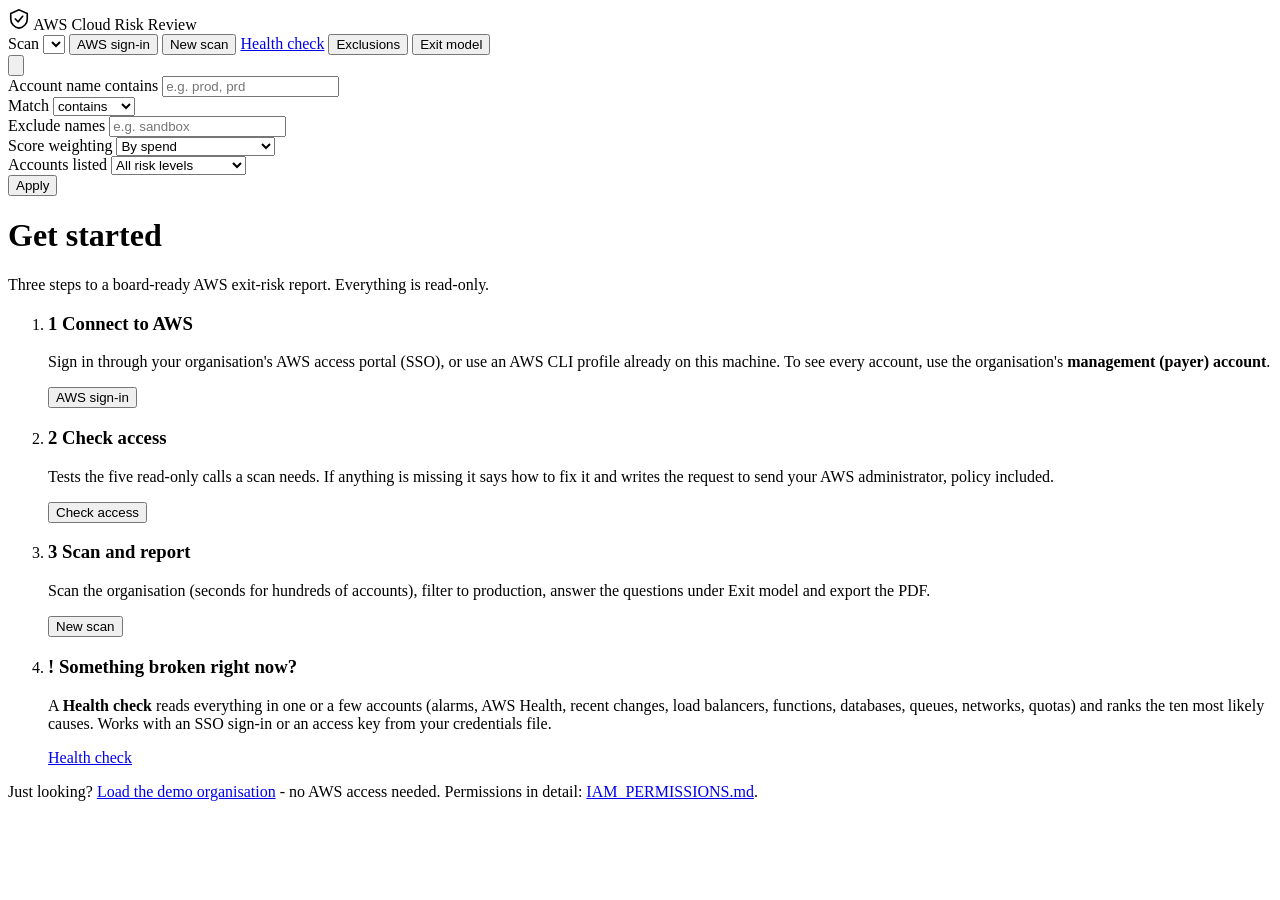
==== commit 8ed23f03: "WIP: Health Check page, keys-on-this-Mac sign-in, outage reviews show only issues - /health page: cr" ====
--- a/src/exitrisk/web/index.html
+++ b/src/exitrisk/web/index.html
@@ -21,6 +21,7 @@
     <select id="scanSelect" title="Stored scans"></select>
     <button id="btnSso" class="btn" title="Sign in through your AWS access portal (IAM Identity Center)"><span class="dot" id="ssoDot"></span><span id="ssoLabel">AWS sign-in</span></button>
     <button id="btnNewScan" class="btn primary">New scan</button>
+    <a id="btnHealth" class="btn" href="/health" title="Something is broken now: deep check of one or a few accounts and the ten most likely causes">Health check</a>
     <button id="btnScanRunning" class="btn scan-running" title="A scan is running: open it to follow or stop it" hidden><span class="spin" aria-hidden="true"></span>Scan running <span id="scanRunPct"></span></button>
     <span class="tb-sep" aria-hidden="true"></span>
     <button id="btnExcl" class="btn" title="AWS products left out of the score and estimate">Exclusions<span id="exclCount" class="count-badge" hidden></span></button>
@@ -110,6 +111,11 @@
         <h3><span class="step-n">3</span> Scan and report</h3>
         <p>Scan the organisation (seconds for hundreds of accounts), filter to production, answer the questions under Exit model and export the PDF.</p>
         <div class="row"><button type="button" class="btn" id="btnGsScan">New scan</button></div>
+      </li>
+      <li class="card">
+        <h3><span class="step-n">!</span> Something broken right now?</h3>
+        <p>A <strong>Health check</strong> reads everything in one or a few accounts (alarms, AWS Health, recent changes, load balancers, functions, databases, queues, networks, quotas) and ranks the ten most likely causes. Works with an SSO sign-in or an access key from your credentials file.</p>
+        <div class="row"><a class="btn" href="/health">Health check</a></div>
       </li>
     </ol>
     <p class="muted small">Just looking? <a href="#" id="lnkDemo">Load the demo organisation</a> - no AWS access needed. Permissions in detail: <a href="https://github.com/andrewbakercloudscale/aws-org-level-risk-framework-reporting/blob/main/docs/IAM_PERMISSIONS.md" target="_blank" rel="noopener noreferrer">IAM_PERMISSIONS.md</a>.</p>
@@ -675,6 +681,16 @@
       <dl id="orMeta" class="meta"></dl>
     </section>
 
+    <section class="section" id="or-owner-map">
+      <h2>Risk by owner</h2>
+      <figure class="card chart-card">
+        <figcaption><h3>Outage risk vs importance, by owner</h3><p class="muted">Each bubble is an owner with a finding, from the account owner tag. Up = more risk: the risk points of all their accounts (a hundred per critical, ten per high, one per medium, one per risk per account, a non-production finding a tenth). Right = more important, with monthly spend as the proxy. Bubble size = how many accounts they own. Both scales are logarithmic. Start at the top right. Select a bubble to see that owner's findings.</p></figcaption>
+        <div class="chart-box tall"><canvas id="chOrOwners" role="img" aria-label="Bubble chart of each owner's outage risk points against the monthly spend of their accounts"></canvas></div>
+        <p id="orOwnersNote" class="muted small"></p>
+        <p class="no-print table-pdf"><button type="button" class="btn" data-pdf-section="or-owner-map">Export chart to PDF</button></p>
+      </figure>
+    </section>
+
     <section class="section" id="or-now">
       <h2><span class="num urgent">!</span>Immediate attention</h2>
       <div class="card or-now">
@@ -761,6 +777,7 @@
     <section class="section" id="or-coverage">
       <h2><span class="num">4</span>What is covered, and what is not</h2>
       <div class="card">
+        <p class="no-print table-pdf"><button type="button" class="btn" data-pdf-section="or-coverage">Export table to PDF</button></p>
         <p id="orCovHead" class="brief-headline"></p>
         <div id="orCovBar" class="or-covbar" role="img" aria-label="Share of the estate, by monthly spend, by how far it is checked"></div>
         <div id="orCovLevels" class="or-covlevels"></div>
@@ -782,7 +799,7 @@
 
     <section class="section" id="or-services">
       <h2><span class="num">5</span>Service reviews</h2>
-      <p class="muted small">Worst first. Each opens with its verdict, then what to do, its limits, its resources with peak against average, what was read, and what could not be seen.</p>
+      <p class="muted small">Only services with a finding, worst first. Each opens with its verdict, then what to do, its limits, the resources with an issue, what was read, and what could not be seen. Services where nothing was found are left out; the coverage section shows how far each is checked.</p>
       <p id="orReviewsNote" class="warn-text small" hidden></p>
       <div id="orReviews"></div>
     </section>
@@ -812,12 +829,13 @@
     <section class="section" id="or-findings">
       <h2><span class="num">7</span>Findings</h2>
       <div class="card">
+        <p class="no-print table-pdf"><button type="button" class="btn" data-pdf-section="or-findings">Export table to PDF</button></p>
         <div class="row no-print or-filters">
           <label class="inline">Area<select id="orArea"></select></label>
           <label class="inline">Severity<select id="orSev"><option value="outage" selected>Critical and high: outage risk</option><option value="">All</option><option value="critical">Critical</option><option value="high">High</option><option value="medium">Medium</option><option value="low">Low</option></select></label>
           <label class="inline">Service<select id="orService"></select></label>
           <label class="inline">Finding<select id="orRule"></select></label>
-          <label class="inline">Search<input id="orSearch" type="search" placeholder="Account, resource or region"></label>
+          <label class="inline">Search<input id="orSearch" type="search" placeholder="Account, owner, resource or region"></label>
           <label class="check"><input type="checkbox" id="orProd" checked> Production only</label>
           <button type="button" class="btn" id="btnOrCsv">Export CSV</button>
         </div>
@@ -831,6 +849,7 @@
     <section class="section" id="or-accounts">
       <h2><span class="num">8</span>Accounts</h2>
       <div class="card">
+        <p class="no-print table-pdf"><button type="button" class="btn" data-pdf-section="or-accounts">Export table to PDF</button></p>
         <p class="muted small">Every account read, highest outage risk first. Score 0 to 100, higher is worse: each finding type adds its severity's points once. Select an account to see its findings.</p>
         <div class="table-wrap"><table class="data compact" id="orAccounts"></table></div>
         <p class="table-more"><span id="orAcctNote" class="muted small"></span> <button type="button" class="btn no-print" id="btnOrAcctMore" hidden></button></p>
@@ -850,6 +869,7 @@
     <section class="section" id="or-eks">
       <h2><span class="num">10</span>EKS clusters</h2>
       <div class="card">
+        <p class="no-print table-pdf"><button type="button" class="btn" data-pdf-section="or-eks">Export table to PDF</button></p>
         <p class="muted small">Replica counts, requests and limits come from each cluster's Kubernetes API, which needs a read-only access entry for the scan's identity and a network path to the endpoint. The scan never adds an entry. A cluster not read is not a pass; Container Insights, where on, still gives memory and CPU against limits.</p>
         <p id="orEksHelp" class="small" hidden></p>
         <div class="table-wrap"><table class="data compact" id="orClusters"></table></div>
@@ -859,6 +879,7 @@
     <section class="section" id="or-causes">
       <h2><span class="num">11</span>What causes outages</h2>
       <div class="card">
+        <p class="no-print table-pdf"><button type="button" class="btn" data-pdf-section="or-causes">Export table to PDF</button></p>
         <p class="muted small">Published evidence, beside what this scan found for the same cause. The order is our judgement for a bank's peak event, not a published ranking, and no source here measures AWS customers or banks directly. A scan measures capacity far better than it measures change, yet change has the strongest evidence: hold the freeze as well as fixing the findings.</p>
         <div class="table-wrap"><table class="data compact" id="orCauses"></table></div>
       </div>
@@ -988,6 +1009,9 @@
     <section class="section" id="cp-people">
       <h2><span class="num">7</span>Who can act</h2>
       <div class="card">
+        <p class="no-print table-pdf"><button type="button" class="btn" data-pdf-section="cp-people">Export table to PDF</button></p>
+        <p class="no-print table-pdf"><button type="button" class="btn" data-pdf-section="cp-accounts">Export table to PDF</button></p>
+        <p class="no-print table-pdf"><button type="button" class="btn" data-pdf-section="cp-areas">Export table to PDF</button></p>
         <p class="muted small">Permission sets, IAM users, pipeline roles and the roles a person can switch into. "Can change" counts the resources each can change or read by hand; "blocked by a guardrail" counts what an SCP stops.</p>
         <div class="table-wrap"><table class="data compact" id="cpPeople"></table></div>
       </div>
@@ -996,6 +1020,7 @@
     <section class="section" id="cp-changes">
       <h2><span class="num">8</span>Changes people made by hand, last 30 days</h2>
       <div class="card">
+        <p class="no-print table-pdf"><button type="button" class="btn" data-pdf-section="cp-changes">Export table to PDF</button></p>
         <p class="muted small">Writes by people's own sign-ins, from CloudTrail. A change from a laptop's CLI, SDK or Terraform is what a stolen session looks like: each one should have a reason.</p>
         <div class="table-wrap"><table class="data compact" id="cpChanges"></table></div>
       </div>
@@ -1345,6 +1370,16 @@
 <dialog id="ssoDialog" class="dialog" aria-labelledby="ssoTitle">
   <form method="dialog" id="ssoForm" autocomplete="off">
     <h2 id="ssoTitle">AWS sign-in</h2>
+    <div class="seg sign-mode" role="group" aria-label="How to sign in">
+      <button type="button" data-sign-mode="sso" aria-pressed="true">Access portal (SSO)</button>
+      <button type="button" data-sign-mode="keys" aria-pressed="false">Keys on this Mac</button>
+    </div>
+    <div id="keysPane" hidden>
+      <p class="muted small">Uses credentials already saved on this machine in <code>~/.aws/credentials</code> or <code>~/.aws/config</code>: an access key, temporary keys, a role or a credential process. Only the key ID is shown, masked; the secret never leaves the AWS CLI files.</p>
+      <div id="keysList" class="keys-list" role="radiogroup" aria-label="Saved credentials"></div>
+      <p class="hint">Not listed? Save it with <code>aws configure --profile name</code> in a terminal, then press <a href="#" id="lnkKeysReload">Refresh</a>. Without access to the whole organisation, a scan or health check covers the key's own account, or the accounts a role you name can be assumed into.</p>
+    </div>
+    <div id="ssoPane">
     <p class="muted small">Signs in through your organisation's AWS access portal (IAM Identity Center), the same as <code>aws sso login</code>. You approve it on AWS's own page; the token stays in the AWS CLI cache on this machine and is never sent to this page.</p>
     <label>Access portal<select id="ssoSession"></select></label>
     <p id="ssoStatus" class="small"></p>
@@ -1372,11 +1407,13 @@
         <p class="hint">Only the roles IAM Identity Center gives you in this account; any read-only role that can call Organizations and Cost Explorer works.</p>
       </div>
     </div>
+    </div>
     <p id="ssoError" class="error-text" role="alert"></p>
     <div class="dialog-actions">
       <button type="button" id="btnSsoLogout" class="btn push-left" hidden>Sign out</button>
       <button value="cancel" class="btn" formnovalidate>Close</button>
       <button type="button" id="btnSsoUse" class="btn primary" hidden>Next: check access</button>
+      <button type="button" id="btnKeysUse" class="btn primary" hidden disabled>Next: check access</button>
     </div>
   </form>
 </dialog>
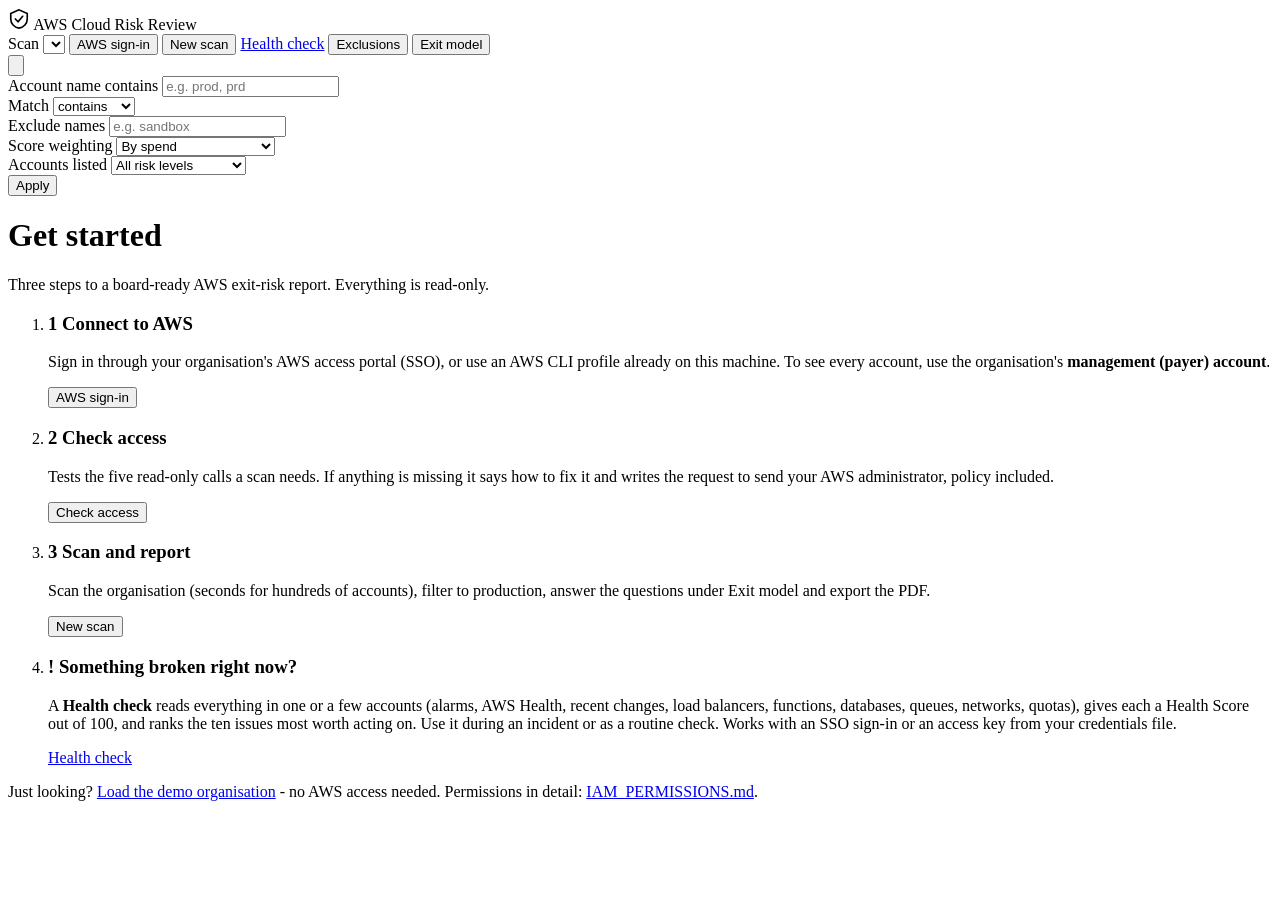
==== commit 14c2495c: "Release 0.34.0 Health Score in the run list, top issue when no symptoms are given, and wording for r" ====
--- a/src/exitrisk/web/index.html
+++ b/src/exitrisk/web/index.html
@@ -8,6 +8,7 @@
   <link rel="stylesheet" href="/static/styles.css">
   <script src="/static/vendor/chart.umd.js" defer></script>
   <script src="/static/app.js" defer></script>
+  <script src="/static/health.js" defer></script>
 </head>
 <body>
 <header class="topbar no-print">
@@ -21,7 +22,7 @@
     <select id="scanSelect" title="Stored scans"></select>
     <button id="btnSso" class="btn" title="Sign in through your AWS access portal (IAM Identity Center)"><span class="dot" id="ssoDot"></span><span id="ssoLabel">AWS sign-in</span></button>
     <button id="btnNewScan" class="btn primary">New scan</button>
-    <a id="btnHealth" class="btn" href="/health" title="Something is broken now: deep check of one or a few accounts and the ten most likely causes">Health check</a>
+    <a id="btnHealth" class="btn" href="/?view=health" title="Deep check of one or a few accounts: a Health Score out of 100 and the ten issues most worth acting on, during an incident or any time">Health check</a>
     <button id="btnScanRunning" class="btn scan-running" title="A scan is running: open it to follow or stop it" hidden><span class="spin" aria-hidden="true"></span>Scan running <span id="scanRunPct"></span></button>
     <span class="tb-sep" aria-hidden="true"></span>
     <button id="btnExcl" class="btn" title="AWS products left out of the score and estimate">Exclusions<span id="exclCount" class="count-badge" hidden></span></button>
@@ -114,7 +115,7 @@
       </li>
       <li class="card">
         <h3><span class="step-n">!</span> Something broken right now?</h3>
-        <p>A <strong>Health check</strong> reads everything in one or a few accounts (alarms, AWS Health, recent changes, load balancers, functions, databases, queues, networks, quotas) and ranks the ten most likely causes. Works with an SSO sign-in or an access key from your credentials file.</p>
+        <p>A <strong>Health check</strong> reads everything in one or a few accounts (alarms, AWS Health, recent changes, load balancers, functions, databases, queues, networks, quotas), gives each a Health Score out of 100, and ranks the ten issues most worth acting on. Use it during an incident or as a routine check. Works with an SSO sign-in or an access key from your credentials file.</p>
         <div class="row"><a class="btn" href="/health">Health check</a></div>
       </li>
     </ol>
@@ -128,6 +129,7 @@
       <button type="button" class="vtab" data-view="assurance" aria-pressed="false"><svg viewBox="0 0 24 24" aria-hidden="true"><path d="M12 3l8 3v6c0 4.5-3.4 8.3-8 9-4.6-.7-8-4.5-8-9V6z"/><path d="m8.5 12 2.5 2.5 4.5-5"/></svg><span><b>Cloud Assurance Report</b><small>Controls and governance by account</small></span></button>
       <button type="button" class="vtab" data-view="outage" aria-pressed="false"><svg viewBox="0 0 24 24" aria-hidden="true"><path d="M12 3 2.5 20h19z"/><path d="M12 10v5"/><path d="M12 17.5v.5"/></svg><span><b>Outage Risk Report</b><small>What fails at peak, and where to start</small></span></button>
       <button type="button" class="vtab" data-view="compromise" aria-pressed="false"><svg viewBox="0 0 24 24" aria-hidden="true"><rect x="3" y="4" width="18" height="12" rx="2"/><path d="M2 20h20"/><path d="M12 8v3"/><path d="M12 13.5v.5"/></svg><span><b>Developer Compromise</b><small>What a stolen laptop could change</small></span></button>
+      <button type="button" class="vtab" data-view="health" aria-pressed="false" title="Deep check of one or more accounts, during an incident or any time"><svg viewBox="0 0 24 24" aria-hidden="true"><path d="M3 12h4l2.5-6 4 12 2.5-6H21"/></svg><span><b>Health Check</b><small>Health Score and live issues by account</small></span></button>
     </nav>
     <button type="button" id="btnJumpAi" class="btn ai-jump" title="Go to the AI review (section 2)"><svg viewBox="0 0 24 24" aria-hidden="true"><path d="M12 3l1.8 4.7L18.5 9.5l-4.7 1.8L12 16l-1.8-4.7L5.5 9.5l4.7-1.8z"/><path d="M19 15l.8 2.2L22 18l-2.2.8L19 21l-.8-2.2L16 18l2.2-.8z"/></svg>AI review<span id="aiDot" class="dot" hidden></span></button>
     <div class="menu">
@@ -140,6 +142,65 @@
   </div>
 
   <div id="viewLoading" class="view-loading no-print" hidden></div>
+
+  <div id="hcView" class="hc-view" hidden>
+  <section class="card hc-setup no-print" aria-labelledby="hcSetupTitle">
+    <h2 id="hcSetupTitle">Which accounts should be checked?</h2>
+    <p class="muted small">Pick the accounts to check: ones having trouble now, or ones you want a regular health check and Health Score for. The check reads every region in use: alarms, AWS Health, recent changes, refused calls, load balancers, containers, functions, databases, queues, networks, certificates, DNS, VPC flow logs, error spikes in the busiest log groups (Logs Insights) and quotas, then ranks the ten issues most worth acting on and scores each account out of 100. It also runs the Outage Risk checks for other issues in the accounts, and lists data sources to turn on. Read only; Logs Insights is billed by AWS at US$0.005 a GB read.</p>
+    <div class="hc-form">
+      <div class="field">
+        <label for="hcProfile">Credentials</label>
+        <select id="hcProfile"></select>
+        <span id="hcProfileKind" class="hc-kind"></span>
+      </div>
+      <div class="field">
+        <label for="hcRole">Role to assume in other accounts <span class="muted">(optional)</span></label>
+        <input id="hcRole" autocomplete="off" placeholder="Only for a key that reaches more than its own account">
+      </div>
+      <div id="hcSignIn" class="span-2 hc-signin" hidden></div>
+      <div class="field span-2">
+        <label for="hcSearch">Accounts <span class="muted">(name or number; tick up to <span id="hcMax">10</span>)</span></label>
+        <input id="hcSearch" autocomplete="off" placeholder="Loading accounts, one moment…" disabled>
+        <div id="hcAcctList" class="hc-list" role="group" aria-label="Accounts found"></div>
+        <div id="hcChosen" class="hc-chips" aria-live="polite"></div>
+      </div>
+      <div class="field">
+        <label for="hcHours">Look back</label>
+        <select id="hcHours">
+          <option value="1">1 hour</option><option value="3">3 hours</option><option value="6">6 hours</option>
+          <option value="12">12 hours</option><option value="24" selected>24 hours</option><option value="72">3 days</option>
+        </select>
+      </div>
+      <div class="field">
+        <label for="hcSymptoms">Symptoms <span class="muted">(optional)</span></label>
+        <textarea id="hcSymptoms" maxlength="2000" placeholder="Leave empty for a routine health check, or describe what is wrong, e.g. payments API returning 502 since 09:40"></textarea>
+      </div>
+      <div class="span-2 hc-opts">
+        <label class="check"><input type="checkbox" id="hcShared" checked> Also check the accounts that own the shared network <span class="muted">(transit gateway, shared VPCs, DNS rules and zones these accounts use; network checks only, up to 3)</span></label>
+        <label class="check"><input type="checkbox" id="hcAthena"> Read flow logs kept only in S3 with Athena <span class="muted">(creates database exitrisk_healthcheck and a table in that account, and writes query results to Athena's result location; about US$5 a TB read)</span></label>
+      </div>
+      <div class="span-2 hc-row">
+        <button id="hcRun" class="btn primary" disabled>Run health check</button>
+        <button id="hcAccessBtn" class="btn" disabled title="Try each read once in each ticked account and list any permission missing">Check access</button>
+        <button id="hcStop" class="btn" hidden>Stop</button>
+        <button id="hcPdf" class="btn" disabled title="Print or save the report on screen as a PDF">Export PDF</button>
+        <span id="hcError" class="error-text" role="alert"></span>
+      </div>
+      <div id="hcAccess" class="span-2 hc-access" hidden></div>
+      <div id="hcProgress" class="span-2 progress" hidden>
+        <div class="muted small" id="hcProgMsg"></div>
+        <div class="bar"><div id="hcProgBar"></div></div>
+      </div>
+    </div>
+  </section>
+
+  <div id="hcReport"></div>
+
+  <section class="card hc-runs-card no-print">
+    <h3>Earlier health checks</h3>
+    <div class="table-wrap"><table class="data hc-runs" id="hcRuns"></table></div>
+  </section>
+  </div>
 
   <div id="content" hidden>
     <!-- Cover (print) / title -->
@@ -1370,9 +1431,10 @@
 <dialog id="ssoDialog" class="dialog" aria-labelledby="ssoTitle">
   <form method="dialog" id="ssoForm" autocomplete="off">
     <h2 id="ssoTitle">AWS sign-in</h2>
+    <p class="sign-mode-q">How do you sign in?</p>
     <div class="seg sign-mode" role="group" aria-label="How to sign in">
-      <button type="button" data-sign-mode="sso" aria-pressed="true">Access portal (SSO)</button>
-      <button type="button" data-sign-mode="keys" aria-pressed="false">Keys on this Mac</button>
+      <button type="button" data-sign-mode="sso" aria-pressed="true"><span class="sm-ico" aria-hidden="true">&#x1F310;</span><b>Access portal (SSO)</b><small>IAM Identity Center, your whole organisation</small></button>
+      <button type="button" data-sign-mode="keys" aria-pressed="false"><span class="sm-ico" aria-hidden="true">&#x1F511;</span><b>Keys on this Mac</b><small>An access key or profile in ~/.aws, any account</small></button>
     </div>
     <div id="keysPane" hidden>
       <p class="muted small">Uses credentials already saved on this machine in <code>~/.aws/credentials</code> or <code>~/.aws/config</code>: an access key, temporary keys, a role or a credential process. Only the key ID is shown, masked; the secret never leaves the AWS CLI files.</p>
